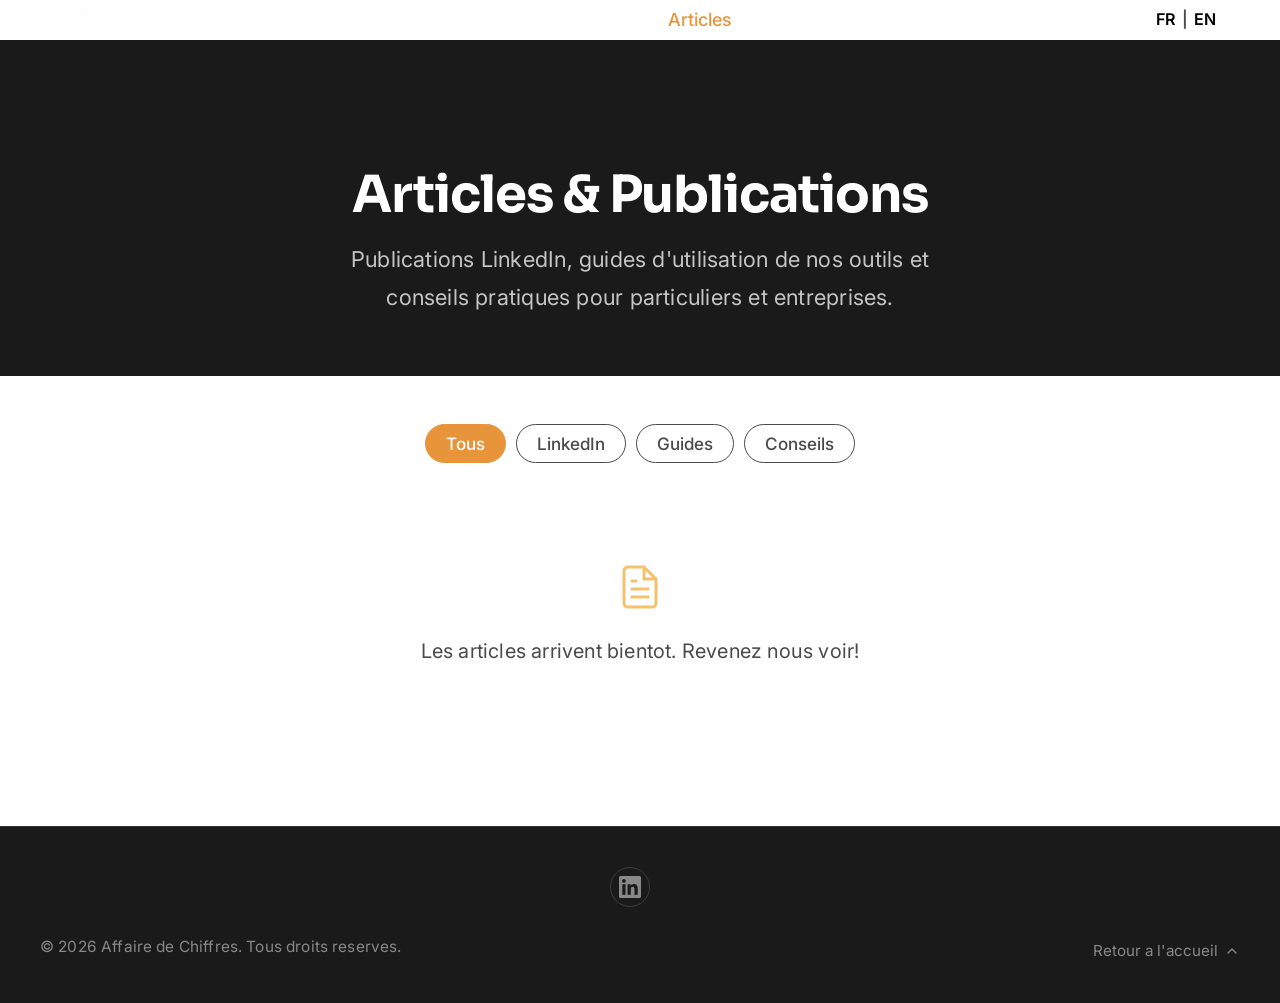
==== articles.html @ bdaad342 "v24 (articles)" ====
<!DOCTYPE html>
<html lang="fr">
<head>
  <meta charset="UTF-8">
  <meta name="viewport" content="width=device-width, initial-scale=1.0">

  <title>Articles | Affaire de Chiffres — CPA Montreal</title>

  <meta name="description" id="meta-description" content="Articles, publications LinkedIn et guides pratiques par Affaire de Chiffres, cabinet CPA a Montreal.">
  <meta name="robots" content="index, follow">
  <link rel="canonical" href="https://affairedechiffres.com/articles.html">

  <!-- Open Graph -->
  <meta property="og:type" content="website">
  <meta property="og:site_name" content="Affaire de Chiffres">
  <meta property="og:locale" id="og-locale" content="fr_CA">
  <meta property="og:title" id="og-title" content="Articles | Affaire de Chiffres">
  <meta property="og:description" id="og-description" content="Articles, publications LinkedIn et guides pratiques par Affaire de Chiffres.">
  <meta property="og:url" content="https://affairedechiffres.com/articles.html">
  <meta property="og:image" content="https://affairedechiffres.com/images/Bannière_Linked_In_ADC.png">

  <!-- Twitter Card -->
  <meta name="twitter:card" content="summary_large_image">
  <meta name="twitter:title" id="tw-title" content="Articles | Affaire de Chiffres">
  <meta name="twitter:description" id="tw-description" content="Articles, publications LinkedIn et guides pratiques par Affaire de Chiffres.">
  <meta name="twitter:image" content="https://affairedechiffres.com/images/Bannière_Linked_In_ADC.png">

  <meta name="theme-color" content="#1A1A1A">

  <link rel="icon" type="image/png" href="images/Logo_Carré_blanc_v1.png">
  <link rel="apple-touch-icon" sizes="180x180" href="images/Logo_Carré_blanc_v1.png">
  <link rel="manifest" href="site.webmanifest">

  <link rel="preconnect" href="https://fonts.googleapis.com">
  <link rel="preconnect" href="https://fonts.gstatic.com" crossorigin>
  <link href="https://fonts.googleapis.com/css2?family=Inter:wght@300;400;500;600;700&family=Sora:wght@600;700&display=swap" rel="stylesheet">
  <link rel="stylesheet" href="styles.css">
</head>
<body>

  <!-- ============================================
       EN-TETE — Navigation
       ============================================ -->
  <header class="entete" role="banner">
    <nav class="nav-container" role="navigation" aria-label="Navigation principale">

      <a href="index.html" class="nav-logo">
        <img src="images/Logo_Rectangle_blanc_v1.png" alt="Logo Affaire de Chiffres" id="img-logo-nav" class="nav-logo-img" width="160" height="40">
      </a>

      <ul class="nav-links" id="nav-links" role="menubar">
        <li role="none">
          <a href="index.html#accueil" role="menuitem" aria-label="Accueil">
            <span data-lang="fr">Accueil</span><span data-lang="en">Home</span>
          </a>
        </li>
        <li role="none">
          <a href="index.html#services" role="menuitem" aria-label="Services">
            <span data-lang="fr">Services</span><span data-lang="en">Services</span>
          </a>
        </li>
        <li role="none">
          <a href="index.html#outils" role="menuitem" aria-label="Outils">
            <span data-lang="fr">Outils</span><span data-lang="en">Tools</span>
          </a>
        </li>
        <li role="none">
          <a href="articles.html" role="menuitem" aria-label="Articles" class="nav-lien-actif">
            <span data-lang="fr">Articles</span><span data-lang="en">Articles</span>
          </a>
        </li>
        <li role="none">
          <a href="index.html#a-propos" role="menuitem" aria-label="À propos">
            <span data-lang="fr">À propos</span><span data-lang="en">About</span>
          </a>
        </li>
        <li role="none">
          <a href="index.html#contact" role="menuitem" aria-label="Contact">
            <span data-lang="fr">Contact</span><span data-lang="en">Contact</span>
          </a>
        </li>
      </ul>

      <div class="nav-droite">
        <div class="nav-langue">
          <button type="button" class="btn-langue" id="btn-fr" data-langue="fr" aria-label="Passer en francais">FR</button>
          <span class="langue-separateur">|</span>
          <button type="button" class="btn-langue" id="btn-en" data-langue="en" aria-label="Switch to English">EN</button>
        </div>

        <button type="button" class="hamburger" id="hamburger" aria-label="Ouvrir le menu" aria-expanded="false" aria-controls="nav-links">
          <span class="hamburger-barre"></span>
          <span class="hamburger-barre"></span>
          <span class="hamburger-barre"></span>
        </button>
      </div>

    </nav>
  </header>

  <!-- ============================================
       CONTENU PRINCIPAL
       ============================================ -->
  <main id="contenu-principal" role="main">

    <!-- Hero Section -->
    <section class="articles-hero">
      <div class="articles-hero-inner">
        <h1>
          <span data-lang="fr">Articles &amp; Publications</span>
          <span data-lang="en">Articles &amp; Publications</span>
        </h1>
        <p class="articles-hero-desc">
          <span data-lang="fr">Publications LinkedIn, guides d'utilisation de nos outils et conseils pratiques pour particuliers et entreprises.</span>
          <span data-lang="en">LinkedIn publications, user guides for our tools, and practical advice for individuals and businesses.</span>
        </p>
      </div>
    </section>

    <!-- Category Filters -->
    <section class="articles-section">
      <div class="articles-inner">

        <div class="articles-filtres">
          <button type="button" class="articles-filtre-btn actif" data-filtre="tous">
            <span data-lang="fr">Tous</span><span data-lang="en">All</span>
          </button>
          <button type="button" class="articles-filtre-btn" data-filtre="linkedin">
            <span data-lang="fr">LinkedIn</span><span data-lang="en">LinkedIn</span>
          </button>
          <button type="button" class="articles-filtre-btn" data-filtre="guide">
            <span data-lang="fr">Guides</span><span data-lang="en">Guides</span>
          </button>
          <button type="button" class="articles-filtre-btn" data-filtre="conseil">
            <span data-lang="fr">Conseils</span><span data-lang="en">Tips</span>
          </button>
        </div>

        <!-- Articles Grid — placeholder state -->
        <div class="articles-grille" id="articles-grille">

          <div class="articles-vide">
            <svg viewBox="0 0 24 24" fill="none" stroke="currentColor" stroke-width="1.5" stroke-linecap="round" stroke-linejoin="round" width="48" height="48" aria-hidden="true">
              <path d="M14 2H6a2 2 0 0 0-2 2v16a2 2 0 0 0 2 2h12a2 2 0 0 0 2-2V8z"/>
              <polyline points="14 2 14 8 20 8"/>
              <line x1="16" y1="13" x2="8" y2="13"/>
              <line x1="16" y1="17" x2="8" y2="17"/>
              <polyline points="10 9 9 9 8 9"/>
            </svg>
            <p>
              <span data-lang="fr">Les articles arrivent bientot. Revenez nous voir!</span>
              <span data-lang="en">Articles are coming soon. Stay tuned!</span>
            </p>
          </div>

        </div>

      </div>
    </section>

  </main>

  <!-- ============================================
       PIED DE PAGE
       ============================================ -->
  <footer class="footer" role="contentinfo">
    <div class="footer-inner">
      <div class="footer-top">
        <div class="footer-social">
          <a href="#" class="footer-social-lien" aria-label="LinkedIn" target="_blank" rel="noopener noreferrer">
            <svg viewBox="0 0 24 24" fill="currentColor" width="22" height="22" aria-hidden="true">
              <path d="M20.447 20.452h-3.554v-5.569c0-1.328-.027-3.037-1.852-3.037-1.853 0-2.136 1.445-2.136 2.939v5.667H9.351V9h3.414v1.561h.046c.477-.9 1.637-1.85 3.37-1.85 3.601 0 4.267 2.37 4.267 5.455v6.286zM5.337 7.433a2.062 2.062 0 01-2.063-2.065 2.064 2.064 0 112.063 2.065zm1.782 13.019H3.555V9h3.564v11.452zM22.225 0H1.771C.792 0 0 .774 0 1.729v20.542C0 23.227.792 24 1.771 24h20.451C23.2 24 24 23.227 24 22.271V1.729C24 .774 23.2 0 22.222 0h.003z"/>
            </svg>
          </a>
        </div>
        <div class="footer-cpa-badge">
          <img src="images/cpa-badge-placeholder.png" alt="Membre de l'Ordre des CPA du Quebec" class="footer-cpa-img" width="80" height="80" loading="lazy" onerror="this.style.display='none'">
        </div>
      </div>
      <div class="footer-bottom">
        <p>
          <span data-lang="fr">&copy; 2026 Affaire de Chiffres. Tous droits reserves.</span>
          <span data-lang="en">&copy; 2026 Affaire de Chiffres. All rights reserved.</span>
        </p>
        <a href="index.html#accueil" class="footer-retour-haut">
          <span data-lang="fr">Retour a l'accueil</span>
          <span data-lang="en">Back to home</span>
          <svg viewBox="0 0 24 24" fill="none" stroke="currentColor" stroke-width="2" stroke-linecap="round" stroke-linejoin="round" width="16" height="16" aria-hidden="true">
            <polyline points="18 15 12 9 6 15"/>
          </svg>
        </a>
      </div>
    </div>
  </footer>

  <!-- Inline script: language toggle + hamburger (subset of script.js for this page) -->
  <script>
  (function () {
    'use strict';

    var langueActive = 'fr';

    function appliquerLangue(langue) {
      langueActive = langue;
      var elements = document.querySelectorAll('[data-lang]');
      for (var i = 0; i < elements.length; i++) {
        elements[i].style.display = elements[i].getAttribute('data-lang') === langue ? '' : 'none';
      }
      document.getElementById('btn-fr').classList.toggle('active', langue === 'fr');
      document.getElementById('btn-en').classList.toggle('active', langue === 'en');
      try { localStorage.setItem('langue-adc', langue); } catch (e) {}
    }

    // Language buttons
    document.getElementById('btn-fr').addEventListener('click', function () { appliquerLangue('fr'); });
    document.getElementById('btn-en').addEventListener('click', function () { appliquerLangue('en'); });

    // Hamburger
    var hamburger = document.getElementById('hamburger');
    var navLinks = document.getElementById('nav-links');
    hamburger.addEventListener('click', function () {
      var ouvert = navLinks.classList.toggle('menu-ouvert');
      hamburger.classList.toggle('actif', ouvert);
      hamburger.setAttribute('aria-expanded', ouvert);
    });

    // Close menu on link click
    var liens = navLinks.querySelectorAll('a');
    for (var i = 0; i < liens.length; i++) {
      liens[i].addEventListener('click', function () {
        navLinks.classList.remove('menu-ouvert');
        hamburger.classList.remove('actif');
        hamburger.setAttribute('aria-expanded', 'false');
      });
    }

    // Category filter buttons
    var filtres = document.querySelectorAll('.articles-filtre-btn');
    for (var j = 0; j < filtres.length; j++) {
      filtres[j].addEventListener('click', function () {
        for (var k = 0; k < filtres.length; k++) filtres[k].classList.remove('actif');
        this.classList.add('actif');
        // Future: filter articles by data-filtre attribute
      });
    }

    // Init language from localStorage
    var saved = null;
    try { saved = localStorage.getItem('langue-adc'); } catch (e) {}
    appliquerLangue(saved === 'en' ? 'en' : 'fr');

  })();
  </script>

</body>
</html>
---- styles.css ----
/* ============================================
   VARIABLES CSS — Palette de couleurs
   Modifier ici pour changer les couleurs partout.
   ============================================ */
:root {
  --couleur-charbon: #1A1A1A;
  --couleur-ambre: #E8943A;
  --couleur-ambre-fonce: #D07A28;
  --couleur-or-doux: #F5C16C;
  --couleur-creme: #F9F6F0;
  --couleur-blanc: #FFFFFF;
  --couleur-gris: #4A4A4A;
  --couleur-texte: #333333;

  /* Hauteur de la barre de navigation (utilisée pour le décalage des sections) */
  --hauteur-nav: 64px;

  /* Padding vertical des sections (responsive — augmenté pour plus d'air) */
  --section-py: clamp(80px, 10vw, 130px);
}

/* ============================================
   RÉINITIALISATION ET BASE
   ============================================ */
*,
*::before,
*::after {
  margin: 0;
  padding: 0;
  box-sizing: border-box;
}

html {
  scroll-behavior: smooth;
  scroll-padding-top: var(--hauteur-nav);
  overflow-x: hidden;
}

img {
  max-width: 100%;
  height: auto;
}

body {
  font-family: 'Inter', 'Segoe UI', system-ui, -apple-system, sans-serif;
  color: var(--couleur-texte);
  line-height: 1.6;
}

/* Transition douce au changement de langue */
#contenu-principal {
  transition: opacity 0.2s ease;
}

/* ============================================
   TYPOGRAPHIE — Hiérarchie et espacement
   Police display Sora pour les titres principaux
   ============================================ */
h1, h2 {
  font-family: 'Sora', 'Inter', sans-serif;
}

h1 {
  letter-spacing: -0.02em;
  line-height: 1.2;
}

h2 {
  letter-spacing: -0.01em;
  line-height: 1.2;
}

h3 {
  letter-spacing: normal;
  line-height: 1.3;
}

p {
  letter-spacing: 0.01em;
}

/* ============================================
   LIEN D'ACCÈS RAPIDE (Skip Link)
   ============================================ */
.skip-link {
  position: absolute;
  top: -100%;
  left: 16px;
  z-index: 9999;
  background-color: var(--couleur-ambre);
  color: var(--couleur-charbon);
  padding: 12px 24px;
  border-radius: 0 0 8px 8px;
  font-weight: 600;
  font-size: 0.9rem;
  text-decoration: none;
  transition: top 0.2s ease;
}

.skip-link:focus {
  top: 0;
}

/* ============================================
   BARRE DE NAVIGATION FIXE
   ============================================ */
.nav-header {
  position: fixed;
  top: 0;
  left: 0;
  width: 100%;
  height: var(--hauteur-nav);
  background-color: var(--couleur-charbon);
  z-index: 1000;
  transition: box-shadow 0.3s ease;
}

.nav-header.nav-scrolled {
  box-shadow: 0 2px 12px rgba(0, 0, 0, 0.4);
}

.nav-container {
  display: flex;
  align-items: center;
  justify-content: space-between;
  height: 100%;
  max-width: 1200px;
  margin: 0 auto;
  padding: 0 24px;
}

/* Logo */
.nav-logo {
  display: flex;
  align-items: center;
  text-decoration: none;
  z-index: 1010;
}

.nav-logo-img {
  height: 32px;
  width: auto;
  transition: opacity 0.3s ease;
}

.nav-logo:hover .nav-logo-img {
  opacity: 0.8;
}

/* Liens de navigation — mobile overlay par défaut */
.nav-links {
  position: fixed;
  top: 0;
  left: 0;
  width: 100%;
  height: 100vh;
  background-color: rgba(26, 26, 26, 0.97);
  display: flex;
  flex-direction: column;
  align-items: center;
  justify-content: center;
  list-style: none;
  gap: 40px;
  opacity: 0;
  visibility: hidden;
  transition: opacity 0.3s ease, visibility 0.3s ease;
  z-index: 1005;
}

.nav-links.menu-ouvert {
  opacity: 1;
  visibility: visible;
}

.nav-links a {
  color: var(--couleur-blanc);
  text-decoration: none;
  font-size: 1.5rem;
  font-weight: 600;
  transition: color 0.3s ease;
  min-height: 44px;
  display: flex;
  align-items: center;
}

.nav-links a:hover {
  color: var(--couleur-ambre);
}

.nav-links a.nav-lien-actif {
  color: var(--couleur-ambre);
}

/* Groupe droite : langue + hamburger */
.nav-droite {
  display: flex;
  align-items: center;
  gap: 16px;
  z-index: 1010;
}

/* Sélecteur de langue */
.nav-langue {
  display: flex;
  align-items: center;
  gap: 6px;
  font-size: 0.85rem;
  font-weight: 600;
}

.btn-langue {
  background: none;
  border: none;
  padding: 8px 4px;
  min-width: 44px;
  min-height: 44px;
  display: inline-flex;
  align-items: center;
  justify-content: center;
  font-family: inherit;
  font-size: inherit;
  font-weight: inherit;
  line-height: inherit;
  transition: color 0.2s;
}

.btn-langue-active {
  color: var(--couleur-ambre);
  cursor: default;
}

.btn-langue-inactive {
  color: var(--couleur-blanc);
  opacity: 0.6;
  cursor: pointer;
}

.btn-langue-inactive:hover {
  opacity: 1;
  color: var(--couleur-or-doux);
}

.langue-separateur {
  color: var(--couleur-gris);
}

/* ============================================
   BOUTON HAMBURGER (masqué sur desktop)
   ============================================ */
.hamburger {
  display: flex;
  flex-direction: column;
  justify-content: center;
  align-items: center;
  gap: 5px;
  width: 44px;
  height: 44px;
  background: none;
  border: none;
  cursor: pointer;
  padding: 4px;
  z-index: 1010;
}

.hamburger-barre {
  display: block;
  width: 24px;
  height: 2px;
  background-color: var(--couleur-blanc);
  border-radius: 2px;
  transition: transform 0.3s ease, opacity 0.3s ease;
  transform-origin: center;
}

.hamburger.ouvert .hamburger-barre:nth-child(1) {
  transform: translateY(7px) rotate(45deg);
}

.hamburger.ouvert .hamburger-barre:nth-child(2) {
  opacity: 0;
}

.hamburger.ouvert .hamburger-barre:nth-child(3) {
  transform: translateY(-7px) rotate(-45deg);
}

/* ============================================
   SECTIONS — Styles communs
   ============================================ */
.section {
  min-height: 100vh;
  display: flex;
  align-items: center;
  justify-content: center;
  padding: var(--hauteur-nav) 16px 0;
  scroll-margin-top: var(--hauteur-nav);
}

.section-contenu {
  max-width: 800px;
  width: 100%;
  text-align: center;
}

/* h2 de section — style unifié avec accent ambre (taille augmentée ~18%) */
.section h1,
.section h2 {
  margin-bottom: 12px;
  font-weight: 600;
}

.section h2 {
  font-size: clamp(1.8rem, 3.5vw, 2.6rem);
}

/* h2 sur fond clair → charbon */
.section-services h2,
.section-a-propos h2,
.section-temoignages h2 {
  color: var(--couleur-charbon);
}

/* h2 sur fond foncé → or doux */
.section-accueil h2,
.section-contact h2 {
  color: var(--couleur-or-doux);
}

/* Accent ambre sous les h2 de section */
.section-services h2::after,
.section-a-propos h2::after,
.section-contact h2::after,
.section-temoignages h2::after {
  content: '';
  display: block;
  width: 56px;
  height: 3px;
  background-color: var(--couleur-ambre);
  margin: 12px auto 0;
  border-radius: 2px;
}

/* ============================================
   BOUTONS — Style unifié
   ============================================ */
.btn {
  display: inline-flex;
  align-items: center;
  justify-content: center;
  padding: 12px 28px;
  min-height: 44px;
  border-radius: 8px;
  font-family: inherit;
  font-size: 0.9375rem;
  font-weight: 500;
  text-decoration: none;
  text-align: center;
  cursor: pointer;
  transition: all 0.3s ease;
}

.btn:focus-visible {
  outline: 2px solid var(--couleur-ambre);
  outline-offset: 2px;
}

/* Bouton primaire — fond ambre, texte charbon (contraste WCAG AA 6:1+) */
.btn-primaire {
  background-color: var(--couleur-ambre);
  color: var(--couleur-charbon);
  border: 2px solid var(--couleur-ambre);
}

.btn-primaire:hover {
  background-color: var(--couleur-ambre-fonce);
  border-color: var(--couleur-ambre-fonce);
  color: var(--couleur-charbon);
  transform: translateY(-1px);
  box-shadow: 0 4px 12px rgba(232, 148, 58, 0.3);
}

/* Bouton secondaire — bordure blanche, fond transparent */
.btn-secondaire {
  background-color: transparent;
  color: var(--couleur-blanc);
  border: 2px solid var(--couleur-blanc);
}

.btn-secondaire:hover {
  background-color: var(--couleur-ambre);
  border-color: var(--couleur-ambre);
  color: var(--couleur-charbon);
  transform: translateY(-1px);
  box-shadow: 0 4px 12px rgba(232, 148, 58, 0.3);
}

/* Bouton outline ambre (cartes de services) */
.btn-carte-outline {
  background-color: transparent;
  color: var(--couleur-ambre);
  border: 2px solid var(--couleur-ambre);
  width: 100%;
  padding: 12px 20px;
}

.btn-carte-outline:hover {
  background-color: var(--couleur-ambre);
  color: var(--couleur-charbon);
  transform: translateY(-1px);
  box-shadow: 0 4px 12px rgba(232, 148, 58, 0.3);
}

/* Bouton plein (carte tenue de livres) */
.btn-carte-plein {
  width: 100%;
  padding: 12px 20px;
}

/* Bouton d'envoi du formulaire */
.btn-envoyer {
  width: 100%;
  padding: 14px 32px;
  font-size: 1rem;
  margin-top: 8px;
}

/* ============================================
   HERO — Section Accueil
   ============================================ */
.section-accueil {
  min-height: 100vh;
  padding-top: var(--hauteur-nav);
  background-color: var(--couleur-charbon);
  color: var(--couleur-blanc);
  background-image: radial-gradient(
    ellipse at 50% 40%,
    rgba(232, 148, 58, 0.04) 0%,
    transparent 70%
  );
  position: relative;
  overflow: hidden;
}

/* SVG réseau/nodes en arrière-plan du hero */
.hero-network-bg {
  position: absolute;
  top: 0;
  left: 0;
  width: 100%;
  height: 100%;
  opacity: 0.12;
  pointer-events: none;
  z-index: 0;
}

.hero-network-group {
  animation: network-pulse 8s ease-in-out infinite alternate;
}

@keyframes network-pulse {
  0% { opacity: 0.6; }
  50% { opacity: 1; }
  100% { opacity: 0.6; }
}

.hero-network-bg circle {
  animation: node-glow 4s ease-in-out infinite alternate;
}

.hero-network-bg circle:nth-child(even) {
  animation-delay: 2s;
}

@keyframes node-glow {
  0% { r: 2; }
  100% { r: 4; }
}

.hero-contenu {
  display: flex;
  flex-direction: column;
  align-items: center;
  gap: 20px;
  position: relative;
  z-index: 1;
}

.hero-logo {
  max-width: 280px;
  height: auto;
  animation: hero-apparition 0.8s ease-out both;
}

.hero-titre {
  color: var(--couleur-or-doux);
  font-size: clamp(1.8rem, 4vw, 2.8rem);
  font-weight: 700;
}

.hero-sous-titre {
  color: #B0B0B0;
  font-size: clamp(0.9rem, 1.8vw, 1.1rem);
  font-weight: 300;
  max-width: 620px;
  line-height: 1.7;
}

.hero-description {
  color: #B0B0B0;
  font-size: clamp(0.9rem, 1.5vw, 1rem);
  max-width: 600px;
  line-height: 1.7;
}

.hero-boutons {
  display: flex;
  flex-direction: column;
  align-items: center;
  gap: 12px;
  margin-top: 12px;
  width: 100%;
}

.hero-boutons .btn {
  width: 100%;
  max-width: 300px;
}

/* Animations séquentielles du hero */
@keyframes hero-apparition {
  from {
    opacity: 0;
    transform: translateY(24px);
  }
  to {
    opacity: 1;
    transform: translateY(0);
  }
}

.hero-anim {
  animation: hero-apparition 0.7s ease-out both;
}

/* Indicateur de scroll */
.hero-scroll-indicateur {
  position: absolute;
  bottom: 32px;
  left: 50%;
  transform: translateX(-50%);
  display: flex;
  align-items: center;
  justify-content: center;
  text-decoration: none;
  animation: hero-apparition 0.7s ease-out 1.2s both;
  z-index: 1;
}

.hero-chevron {
  display: block;
  width: 20px;
  height: 20px;
  border-right: 2px solid var(--couleur-blanc);
  border-bottom: 2px solid var(--couleur-blanc);
  transform: rotate(45deg);
  opacity: 0.5;
  animation: chevron-rebond 2s ease-in-out infinite;
}

.hero-scroll-indicateur:hover .hero-chevron {
  opacity: 1;
  border-color: var(--couleur-ambre);
}

@keyframes chevron-rebond {
  0%, 100% {
    transform: rotate(45deg) translateY(0);
  }
  50% {
    transform: rotate(45deg) translateY(8px);
  }
}

/* ============================================
   BANDEAU CHIFFRES CLÉS
   ============================================ */
.section-chiffres {
  background-color: #222222;
  color: var(--couleur-blanc);
  min-height: auto;
  padding: 60px 16px;
}

.chiffres-contenu {
  max-width: 1000px;
}

.chiffres-grille {
  display: grid;
  grid-template-columns: repeat(2, 1fr);
  gap: 32px;
}

.chiffre-item {
  display: flex;
  flex-direction: column;
  align-items: center;
  gap: 8px;
  text-align: center;
}

.chiffre-icone {
  width: 36px;
  height: 36px;
  color: var(--couleur-ambre);
  margin-bottom: 4px;
}

.chiffre-valeur {
  font-family: 'Sora', 'Inter', sans-serif;
  font-size: clamp(1.6rem, 3vw, 2.2rem);
  font-weight: 700;
  color: var(--couleur-or-doux);
  line-height: 1.2;
}

.chiffre-texte {
  font-size: clamp(1rem, 2vw, 1.3rem);
}

.chiffre-label {
  font-size: 0.85rem;
  color: #B0B0B0;
  text-transform: uppercase;
  letter-spacing: 0.08em;
  font-weight: 500;
}

/* ============================================
   SERVICES — Section
   ============================================ */
.section-services {
  background-color: var(--couleur-blanc);
  color: var(--couleur-texte);
  min-height: auto;
  padding-top: var(--section-py);
  padding-bottom: var(--section-py);
}

.services-contenu {
  max-width: 960px;
}

.services-sous-titre {
  color: var(--couleur-gris);
  font-size: 1.05rem;
  margin-bottom: 48px;
}

/* Grille des cartes — mobile : 1 colonne */
.services-grille {
  display: grid;
  grid-template-columns: 1fr;
  gap: 16px;
  text-align: left;
}

.carte-service {
  background-color: var(--couleur-creme);
  border: 1px solid rgba(0, 0, 0, 0.06);
  border-radius: 12px;
  padding: 24px 20px;
  display: flex;
  flex-direction: column;
  transition: transform 0.3s ease, box-shadow 0.3s ease;
}

.carte-service:hover {
  transform: translateY(-4px);
  box-shadow: 0 12px 32px rgba(0, 0, 0, 0.1);
}

.carte-icone {
  font-size: 36px;
  line-height: 1;
  margin-bottom: 16px;
}

.carte-titre {
  font-size: 1.15rem;
  font-weight: 600;
  color: var(--couleur-charbon);
  margin-bottom: 12px;
}

.carte-description {
  font-size: 0.9rem;
  color: var(--couleur-gris);
  line-height: 1.6;
  margin-bottom: 16px;
}

/* Cas d'usage sous les cartes de services */
.carte-cas-usage {
  list-style: none;
  margin-bottom: 20px;
  padding: 0;
}

.carte-cas-usage li {
  position: relative;
  padding-left: 16px;
  font-size: 0.8rem;
  color: var(--couleur-gris);
  line-height: 1.5;
  margin-bottom: 4px;
}

.carte-cas-usage li::before {
  content: '';
  position: absolute;
  left: 0;
  top: 7px;
  width: 5px;
  height: 5px;
  border-radius: 50%;
  background-color: var(--couleur-ambre);
}

.carte-tarif {
  margin-bottom: 20px;
  flex-grow: 1;
}

.tarif-sur-demande {
  font-size: 0.8rem;
  font-style: italic;
  color: var(--couleur-gris);
}

.tarif-prix {
  font-size: 1.3rem;
  font-weight: 700;
  color: var(--couleur-ambre);
  margin-bottom: 8px;
}

.tarif-exclusions {
  font-size: 0.75rem;
  color: var(--couleur-gris);
  line-height: 1.4;
}

/* ============================================
   FORFAITS — Section
   ============================================ */
.section-forfaits {
  background-color: var(--couleur-creme);
  color: var(--couleur-texte);
}

.forfaits-sous-titre {
  color: var(--couleur-gris);
  font-size: 1.05rem;
  margin-bottom: 48px;
}

.forfaits-grille {
  display: grid;
  grid-template-columns: 1fr;
  gap: 24px;
  text-align: left;
  margin-bottom: 32px;
}

.carte-forfait {
  background-color: var(--couleur-blanc);
  border: 1px solid rgba(0, 0, 0, 0.06);
  border-radius: 12px;
  padding: 32px 24px;
  display: flex;
  flex-direction: column;
  position: relative;
  transition: transform 0.3s ease, box-shadow 0.3s ease;
}

.carte-forfait:hover {
  transform: translateY(-4px);
  box-shadow: 0 12px 32px rgba(0, 0, 0, 0.1);
}

.carte-forfait-vedette {
  border: 2px solid var(--couleur-ambre);
}

.forfait-badge {
  position: absolute;
  top: -13px;
  left: 50%;
  transform: translateX(-50%);
  background-color: var(--couleur-ambre);
  color: var(--couleur-charbon);
  font-size: 0.75rem;
  font-weight: 700;
  text-transform: uppercase;
  letter-spacing: 0.08em;
  padding: 4px 16px;
  border-radius: 20px;
}

.forfait-entete {
  margin-bottom: 24px;
}

.forfait-nom {
  font-size: 1.3rem;
  font-weight: 700;
  color: var(--couleur-charbon);
  margin-bottom: 8px;
}

.forfait-prix {
  font-size: 1.3rem;
  font-weight: 700;
  color: var(--couleur-ambre);
}

.forfait-liste {
  list-style: none;
  margin-bottom: 24px;
  flex-grow: 1;
}

.forfait-liste li {
  position: relative;
  padding-left: 20px;
  font-size: 0.9rem;
  color: var(--couleur-gris);
  line-height: 1.6;
  margin-bottom: 8px;
}

.forfait-liste li::before {
  content: "";
  position: absolute;
  left: 0;
  top: 8px;
  width: 8px;
  height: 8px;
  border-radius: 50%;
  background-color: var(--couleur-ambre);
}

.forfaits-exclusions {
  font-size: 0.75rem;
  color: var(--couleur-gris);
  line-height: 1.4;
  text-align: center;
  max-width: 700px;
  margin: 0 auto;
}

/* ============================================
   À PROPOS — Section
   ============================================ */
.section-a-propos {
  background-color: var(--couleur-creme);
  color: var(--couleur-texte);
  min-height: auto;
  padding-top: var(--section-py);
  padding-bottom: var(--section-py);
}

.apropos-contenu {
  max-width: 960px;
}

.apropos-sous-titre {
  font-size: 1.35rem;
  font-weight: 600;
  color: var(--couleur-charbon);
  margin-bottom: 20px;
}

.apropos-philosophie {
  max-width: 90%;
  margin: 0 auto;
}

.apropos-texte {
  color: var(--couleur-gris);
  font-size: 0.95rem;
  line-height: 1.7;
}

.apropos-separateur {
  border: none;
  width: 56px;
  height: 3px;
  background-color: var(--couleur-ambre);
  margin: 44px auto;
  border-radius: 2px;
}

/* Grille des profils — mobile : 1 colonne */
.equipe-grille {
  display: grid;
  grid-template-columns: 1fr;
  gap: 24px;
  margin-top: 8px;
  justify-items: center;
}

.equipe-grille .carte-profil {
  max-width: 480px;
  width: 100%;
}

.carte-profil {
  background-color: var(--couleur-blanc);
  border-radius: 12px;
  padding: 36px 28px;
  box-shadow: 0 2px 12px rgba(0, 0, 0, 0.06);
  text-align: center;
  display: flex;
  flex-direction: column;
  align-items: center;
}

/* Photo de profil — cadre plus généreux (pas petit cercle) */
.photo-profil-wrapper {
  position: relative;
  width: 180px;
  height: 180px;
  margin-bottom: 24px;
  border-radius: 16px;
  overflow: hidden;
  border: 3px solid var(--couleur-ambre);
}

.photo-profil {
  width: 100%;
  height: 100%;
  object-fit: cover;
  transition: transform 0.4s ease;
}

.photo-profil-wrapper:hover .photo-profil {
  transform: scale(1.05);
}

.photo-overlay {
  position: absolute;
  inset: 0;
  background: rgba(26, 26, 26, 0.7);
  display: flex;
  align-items: center;
  justify-content: center;
  opacity: 0;
  transition: opacity 0.3s ease;
}

.photo-profil-wrapper:hover .photo-overlay {
  opacity: 1;
}

.overlay-lien {
  color: var(--couleur-blanc);
  font-size: 0.8rem;
  text-decoration: none;
  padding: 8px 12px;
  border: 1px solid var(--couleur-ambre);
  border-radius: 6px;
  transition: background 0.2s;
}

.overlay-lien:hover {
  background: var(--couleur-ambre);
  color: var(--couleur-charbon);
}

.photo-placeholder {
  background-color: #D0D0D0;
  display: flex;
  align-items: center;
  justify-content: center;
}

.photo-initiales {
  color: var(--couleur-blanc);
  font-size: 2.25rem;
  font-weight: 500;
  line-height: 1;
}

.profil-nom {
  font-size: 1.2rem;
  font-weight: 700;
  color: var(--couleur-charbon);
  margin-bottom: 6px;
}

.profil-role {
  color: var(--couleur-ambre);
  font-size: 0.9rem;
  font-weight: 500;
  margin-bottom: 4px;
}

.profil-etudes {
  color: var(--couleur-gris);
  font-size: 0.75rem;
  font-style: italic;
  margin-bottom: 4px;
}

.profil-description {
  color: var(--couleur-gris);
  font-size: 0.875rem;
  line-height: 1.6;
  margin-top: 12px;
}

.profil-linkedin {
  display: inline-flex;
  align-items: center;
  gap: 6px;
  margin-top: 16px;
  color: var(--couleur-ambre);
  text-decoration: none;
  font-size: 0.85rem;
  font-weight: 500;
  transition: color 0.2s;
}

.profil-linkedin:hover {
  color: var(--couleur-ambre-fonce);
}

.profil-linkedin svg {
  width: 18px;
  height: 18px;
}

/* ============================================
   CONTACT — Section
   ============================================ */
.section-contact {
  background-color: var(--couleur-charbon);
  color: var(--couleur-blanc);
  min-height: auto;
  padding-top: var(--section-py);
  padding-bottom: var(--section-py);
}

.contact-contenu {
  max-width: 960px;
}

.contact-sous-titre {
  color: #B0B0B0;
  font-size: 1.05rem;
  margin-bottom: 48px;
}

.contact-grille {
  display: grid;
  grid-template-columns: 1fr;
  gap: 32px;
  text-align: left;
}

.contact-infos-titre {
  font-size: 1.2rem;
  font-weight: 600;
  color: var(--couleur-blanc);
  margin-bottom: 24px;
}

.contact-liste {
  list-style: none;
  display: flex;
  flex-direction: column;
  gap: 16px;
  margin-bottom: 24px;
}

.contact-liste li {
  display: flex;
  align-items: flex-start;
  gap: 10px;
  color: #B0B0B0;
  font-size: 0.9rem;
}

.contact-icone {
  font-size: 1.1rem;
  flex-shrink: 0;
  margin-top: 1px;
}

.contact-lien {
  color: var(--couleur-blanc);
  text-decoration: none;
  transition: color 0.2s;
}

.contact-lien:hover {
  color: var(--couleur-ambre);
}

.contact-note {
  color: #808080;
  font-size: 0.75rem;
  line-height: 1.5;
  margin-top: 16px;
}

/* Formulaire */
.champ-groupe {
  margin-bottom: 18px;
}

.champ-groupe label {
  display: block;
  color: var(--couleur-blanc);
  font-size: 0.875rem;
  font-weight: 500;
  margin-bottom: 6px;
}

.champ-groupe input[type="text"],
.champ-groupe input[type="email"],
.champ-groupe input[type="tel"],
.champ-groupe select,
.champ-groupe textarea {
  width: 100%;
  background-color: #2A2A2A;
  border: 1px solid #3A3A3A;
  border-radius: 8px;
  color: var(--couleur-blanc);
  padding: 12px;
  font-family: inherit;
  font-size: 1rem;
  line-height: 1.5;
  min-height: 44px;
  -webkit-appearance: none;
  -moz-appearance: none;
  transition: border-color 0.2s, box-shadow 0.2s;
}

.champ-groupe input:focus,
.champ-groupe select:focus,
.champ-groupe textarea:focus {
  outline: none;
  border-color: var(--couleur-ambre);
  box-shadow: 0 0 0 2px rgba(232, 148, 58, 0.2);
}

.champ-groupe textarea {
  resize: vertical;
  min-height: 100px;
}

.champ-groupe select {
  appearance: none;
  background-image: url("data:image/svg+xml,%3Csvg xmlns='http://www.w3.org/2000/svg' width='12' height='8'%3E%3Cpath d='M1 1l5 5 5-5' stroke='%23B0B0B0' stroke-width='1.5' fill='none'/%3E%3C/svg%3E");
  background-repeat: no-repeat;
  background-position: right 12px center;
  padding-right: 36px;
  cursor: pointer;
}

.champ-groupe select option {
  background-color: #2A2A2A;
  color: var(--couleur-blanc);
}

/* Case de consentement (Loi 25) */
.champ-consentement {
  margin-top: 24px;
  margin-bottom: 24px;
}

.consentement-label {
  display: flex;
  align-items: flex-start;
  gap: 10px;
  cursor: pointer;
}

.consentement-label input[type="checkbox"] {
  width: 18px;
  height: 18px;
  flex-shrink: 0;
  margin-top: 2px;
  accent-color: var(--couleur-ambre);
  cursor: pointer;
}

.consentement-texte {
  color: #B0B0B0;
  font-size: 0.8rem;
  line-height: 1.5;
  font-weight: 400;
}

.lien-politique {
  color: var(--couleur-ambre);
  text-decoration: underline;
  text-underline-offset: 2px;
  transition: color 0.2s;
}

.lien-politique:hover {
  color: var(--couleur-or-doux);
}

/* Erreurs de validation inline */
.champ-erreur {
  display: none;
  color: #f87171;
  font-size: 0.78rem;
  margin-top: 5px;
  line-height: 1.4;
}

.champ-erreur.visible {
  display: block;
}

.champ-invalide {
  border-color: #ef4444 !important;
  box-shadow: 0 0 0 2px rgba(239, 68, 68, 0.2) !important;
}

.champs-obligatoires {
  color: #808080;
  font-size: 0.75rem;
  margin-top: 12px;
  text-align: center;
}

/* Messages de confirmation / erreur du formulaire */
.form-message {
  margin-top: 16px;
  padding: 14px 18px;
  border-radius: 8px;
  font-size: 0.9rem;
  line-height: 1.5;
  text-align: center;
  display: none;
}

.form-message-succes,
.form-message-erreur,
.form-message-envoi {
  display: block;
}

.form-message-succes {
  background-color: rgba(34, 197, 94, 0.15);
  color: #4ade80;
  border: 1px solid rgba(34, 197, 94, 0.3);
}

.form-message-erreur {
  background-color: rgba(239, 68, 68, 0.15);
  color: #f87171;
  border: 1px solid rgba(239, 68, 68, 0.3);
}

.form-message-envoi {
  background-color: rgba(232, 148, 58, 0.15);
  color: var(--couleur-or-doux);
  border: 1px solid rgba(232, 148, 58, 0.3);
}

/* ============================================
   MODALE — Politique de confidentialité
   ============================================ */
.modale-overlay {
  position: fixed;
  inset: 0;
  background-color: rgba(0, 0, 0, 0.7);
  z-index: 2000;
  display: flex;
  align-items: center;
  justify-content: center;
  padding: 12px;
  opacity: 0;
  visibility: hidden;
  transition: opacity 0.3s ease, visibility 0.3s ease;
}

.modale-overlay.modale-visible {
  opacity: 1;
  visibility: visible;
}

.modale-contenu {
  background-color: var(--couleur-blanc);
  color: var(--couleur-texte);
  border-radius: 12px;
  max-width: 700px;
  width: 95%;
  max-height: 90vh;
  overflow-y: auto;
  -webkit-overflow-scrolling: touch;
  padding: 28px 20px;
  position: relative;
}

.modale-fermer {
  position: absolute;
  top: 12px;
  right: 16px;
  background: none;
  border: none;
  font-size: 2rem;
  color: var(--couleur-gris);
  cursor: pointer;
  line-height: 1;
  transition: color 0.2s;
}

.modale-fermer:hover {
  color: var(--couleur-charbon);
}

.politique-texte h2 {
  font-size: 1.5rem;
  font-weight: 700;
  color: var(--couleur-charbon);
  margin-bottom: 8px;
}

.politique-date {
  color: var(--couleur-gris);
  font-size: 0.85rem;
  font-style: italic;
  margin-bottom: 24px;
}

.politique-texte h3 {
  font-size: 1rem;
  font-weight: 600;
  color: var(--couleur-charbon);
  margin-top: 20px;
  margin-bottom: 8px;
}

.politique-texte p {
  font-size: 0.9rem;
  line-height: 1.7;
  color: var(--couleur-gris);
  margin-bottom: 4px;
}

.politique-texte a {
  color: var(--couleur-ambre);
}

/* ============================================
   SECTION TÉMOIGNAGES
   ============================================ */
.section-temoignages {
  background-color: var(--couleur-blanc);
  color: var(--couleur-texte);
  min-height: auto;
  padding-top: var(--section-py);
  padding-bottom: var(--section-py);
}

.temoignages-contenu {
  max-width: 1000px;
}

.temoignages-grille {
  display: grid;
  grid-template-columns: 1fr;
  gap: 24px;
  margin-top: 48px;
}

.carte-temoignage {
  background-color: var(--couleur-blanc);
  border: 1px solid rgba(0, 0, 0, 0.08);
  border-radius: 12px;
  padding: 32px 28px;
  text-align: left;
  position: relative;
  transition: transform 0.3s ease, box-shadow 0.3s ease;
}

.carte-temoignage:hover {
  transform: translateY(-3px);
  box-shadow: 0 8px 24px rgba(0, 0, 0, 0.08);
}

.temoignage-guillemet {
  font-family: 'Sora', serif;
  font-size: 3.5rem;
  line-height: 1;
  color: var(--couleur-ambre);
  opacity: 0.4;
  display: block;
  margin-bottom: -8px;
}

.temoignage-texte {
  font-size: 0.95rem;
  color: var(--couleur-gris);
  line-height: 1.7;
  font-style: italic;
  margin-bottom: 20px;
}

.temoignage-auteur {
  border-top: 1px solid rgba(0, 0, 0, 0.06);
  padding-top: 16px;
}

.temoignage-nom {
  font-weight: 600;
  color: var(--couleur-charbon);
  font-size: 0.9rem;
}

.temoignage-titre-poste {
  color: var(--couleur-gris);
  font-size: 0.8rem;
  margin-top: 2px;
}

.temoignage-logo-placeholder {
  width: 60px;
  height: 24px;
  background: rgba(0, 0, 0, 0.04);
  border-radius: 4px;
  margin-top: 12px;
}

/* ============================================
   PIED DE PAGE
   ============================================ */
.footer {
  background-color: var(--couleur-charbon);
  color: #888888;
  padding: 40px 24px;
  font-size: 0.8125rem;
  border-top: 1px solid rgba(255, 255, 255, 0.1);
}

.footer-inner {
  display: flex;
  flex-direction: column;
  align-items: center;
  gap: 24px;
  text-align: center;
  max-width: 1200px;
  margin: 0 auto;
}

.footer-top {
  display: flex;
  flex-direction: column;
  align-items: center;
  gap: 20px;
}

.footer-social {
  display: flex;
  gap: 16px;
}

.footer-social-lien {
  color: #888888;
  transition: color 0.2s;
  display: flex;
  align-items: center;
  justify-content: center;
  width: 40px;
  height: 40px;
  border-radius: 50%;
  border: 1px solid rgba(255, 255, 255, 0.15);
  transition: color 0.2s, border-color 0.2s, background 0.2s;
}

.footer-social-lien:hover {
  color: var(--couleur-ambre);
  border-color: var(--couleur-ambre);
  background: rgba(232, 148, 58, 0.1);
}

.footer-cpa-badge {
  display: flex;
  align-items: center;
  justify-content: center;
}

.footer-cpa-img {
  opacity: 0.7;
  transition: opacity 0.3s;
}

.footer-cpa-img:hover {
  opacity: 1;
}

.footer-bottom {
  display: flex;
  flex-direction: column;
  align-items: center;
  gap: 8px;
  width: 100%;
}

.footer-politique {
  margin: 0;
}

.footer-politique .lien-politique {
  color: #888888;
  text-decoration: none;
}

.footer-politique .lien-politique:hover {
  color: var(--couleur-ambre);
}

.footer-retour-haut {
  display: inline-flex;
  align-items: center;
  gap: 6px;
  color: #888888;
  text-decoration: none;
  font-size: 0.8rem;
  transition: color 0.2s;
  margin-top: 8px;
}

.footer-retour-haut:hover {
  color: var(--couleur-ambre);
}

/* ============================================
   ANIMATIONS AU DÉFILEMENT (Scroll Reveal)
   Les éléments ne sont masqués QUE si JS est actif.
   Sans JS, tout reste visible.
   ============================================ */

/* État initial : invisible (seulement si JS est actif) */
.js-enabled .scroll-reveal {
  opacity: 0;
  transform: translateY(24px);
  transition: opacity 0.6s ease-out, transform 0.6s ease-out;
}

/* État final : visible (classe ajoutée par l'observer) */
.js-enabled .scroll-reveal.visible {
  opacity: 1;
  transform: translateY(0);
}

/* Délais en cascade pour les cartes de services */
.js-enabled .carte-service:nth-child(1) { transition-delay: 0s; }
.js-enabled .carte-service:nth-child(2) { transition-delay: 0.1s; }
.js-enabled .carte-service:nth-child(3) { transition-delay: 0.2s; }
.js-enabled .carte-service:nth-child(4) { transition-delay: 0.3s; }

/* Délais en cascade pour les cartes de forfaits */
.js-enabled .carte-forfait:nth-child(1) { transition-delay: 0s; }
.js-enabled .carte-forfait:nth-child(2) { transition-delay: 0.1s; }
.js-enabled .carte-forfait:nth-child(3) { transition-delay: 0.2s; }

/* Délais en cascade pour les cartes de témoignages */
.js-enabled .carte-temoignage:nth-child(1) { transition-delay: 0s; }
.js-enabled .carte-temoignage:nth-child(2) { transition-delay: 0.1s; }
.js-enabled .carte-temoignage:nth-child(3) { transition-delay: 0.2s; }

/* Délais pour les chiffres clés */
.js-enabled .chiffre-item:nth-child(1) { transition-delay: 0s; }
.js-enabled .chiffre-item:nth-child(2) { transition-delay: 0.1s; }
.js-enabled .chiffre-item:nth-child(3) { transition-delay: 0.2s; }
.js-enabled .chiffre-item:nth-child(4) { transition-delay: 0.3s; }

/* ============================================
   SCROLLBAR PERSONNALISÉE (WebKit)
   ============================================ */
::-webkit-scrollbar {
  width: 8px;
}

::-webkit-scrollbar-track {
  background: var(--couleur-charbon);
}

::-webkit-scrollbar-thumb {
  background: #3A3A3A;
  border-radius: 4px;
}

::-webkit-scrollbar-thumb:hover {
  background: var(--couleur-ambre);
}

/* ============================================
   RESPONSIVE — Tablette portrait (>= 576px)
   ============================================ */
@media (min-width: 576px) {

  .section {
    padding-left: 24px;
    padding-right: 24px;
  }

  .hero-logo {
    max-width: 100px;
  }

  .hero-boutons {
    flex-direction: row;
    justify-content: center;
    gap: 16px;
  }

  .hero-boutons .btn {
    width: auto;
    max-width: none;
  }

  .chiffres-grille {
    grid-template-columns: repeat(4, 1fr);
    gap: 16px;
  }

  .services-grille {
    display: flex;
    flex-wrap: wrap;
    justify-content: center;
    gap: 24px;
  }

  .services-grille .carte-service {
    width: calc(50% - 12px);
  }

  .carte-service {
    padding: 32px 28px;
  }

  .forfaits-grille {
    grid-template-columns: repeat(3, 1fr);
    gap: 24px;
  }

  .carte-forfait {
    padding: 36px 28px;
  }

  .carte-profil {
    padding: 40px 32px;
  }

  .temoignages-grille {
    grid-template-columns: repeat(3, 1fr);
  }
}

/* ============================================
   RESPONSIVE — Tablette paysage / petit desktop (>= 768px)
   ============================================ */
@media (min-width: 768px) {

  html {
    font-size: 19px;
  }

  .nav-logo-img {
    height: 40px;
  }

  .hamburger {
    display: none;
  }

  .nav-links {
    position: static;
    width: auto;
    height: auto;
    background-color: transparent;
    flex-direction: row;
    gap: 32px;
    opacity: 1;
    visibility: visible;
    transition: none;
  }

  .nav-links a {
    font-size: 0.95rem;
    font-weight: 500;
    min-height: 0;
  }

  .btn-langue {
    min-width: 0;
    min-height: 0;
    padding: 0;
  }

  .apropos-philosophie {
    max-width: 800px;
  }

  .equipe-grille {
    grid-template-columns: repeat(auto-fit, minmax(300px, 480px));
    justify-content: center;
  }

  .outils-grille {
    grid-template-columns: repeat(2, 1fr);
  }

  .contact-grille {
    grid-template-columns: 2fr 3fr;
    gap: 48px;
  }

  .modale-overlay {
    padding: 24px;
  }

  .modale-contenu {
    width: 100%;
    max-height: 85vh;
    padding: 40px 36px;
  }

  .footer-bottom {
    flex-direction: row;
    justify-content: space-between;
    text-align: left;
  }

  .footer-top {
    flex-direction: row;
    justify-content: center;
    width: 100%;
  }

  .champ-groupe input[type="text"],
  .champ-groupe input[type="email"],
  .champ-groupe input[type="tel"],
  .champ-groupe select,
  .champ-groupe textarea {
    font-size: 0.9rem;
  }
}

/* ============================================
   RESPONSIVE — Desktop (>= 1024px)
   ============================================ */
@media (min-width: 1024px) {

  .hero-logo {
    max-width: 120px;
  }

  .carrousel-logo {
    width: 300px;
    height: 130px;
    padding: 20px 32px;
  }

  .carrousel-piste {
    gap: 48px;
  }

  .carrousel-wrapper {
    max-width: 1200px;
    margin-left: auto;
    margin-right: auto;
  }

  .photo-profil-wrapper {
    width: 220px;
    height: 220px;
  }
}

/* ============================================
   SECTION OUTILS TECHNOLOGIQUES
   ============================================ */
.outils-titre-hero {
  color: var(--couleur-or-doux);
  font-size: clamp(1.2rem, 2.5vw, 1.6rem);
  font-weight: 600;
  margin-bottom: 8px;
}

.outils-contenu {
  text-align: center;
  margin-top: 40px;
  width: 100%;
}

.outils-surtitre {
  text-transform: uppercase;
  font-size: 0.75rem;
  letter-spacing: 0.15em;
  color: var(--couleur-ambre);
  font-weight: 600;
  margin-bottom: 8px;
}

.outils-description {
  max-width: 540px;
  margin: 16px auto 40px;
  color: rgba(255, 255, 255, 0.7);
  font-size: 1rem;
  line-height: 1.6;
}

.carrousel-wrapper {
  overflow: hidden;
  position: relative;
  width: 100%;
  -webkit-mask-image: linear-gradient(to right, transparent 0%, black 10%, black 90%, transparent 100%);
  mask-image: linear-gradient(to right, transparent 0%, black 10%, black 90%, transparent 100%);
}

.carrousel-piste {
  display: flex;
  gap: 24px;
  width: max-content;
  animation: defilement 25s linear infinite;
}

.carrousel-wrapper:hover .carrousel-piste {
  animation-play-state: paused;
}

.carrousel-logo {
  flex-shrink: 0;
  display: flex;
  align-items: center;
  justify-content: center;
  width: 160px;
  height: 72px;
  border: 1px solid transparent;
  border-radius: 8px;
  background: transparent;
  padding: 12px 16px;
}

.carrousel-logo img {
  max-width: 100%;
  max-height: 100%;
  object-fit: contain;
}

@keyframes defilement {
  0% {
    transform: translateX(0);
  }
  100% {
    transform: translateX(-50%);
  }
}

/* ============================================
   SECTION OUTILS — DÉTAIL DEXT & KNIME
   ============================================ */
.section-outils-detail {
  background-color: var(--couleur-charbon);
  color: var(--couleur-blanc);
  min-height: auto;
  padding-top: var(--section-py);
  padding-bottom: var(--section-py);
}

.section-outils-detail h2 {
  color: var(--couleur-blanc);
}

.section-outils-detail h2::after {
  content: '';
  display: block;
  width: 56px;
  height: 3px;
  background: var(--couleur-ambre);
  margin: 12px auto 0;
  border-radius: 2px;
}

.outils-detail-contenu {
  text-align: center;
}

.outils-surtitre-detail {
  text-transform: uppercase;
  font-size: 0.75rem;
  letter-spacing: 0.15em;
  color: var(--couleur-ambre);
  font-weight: 600;
  margin-bottom: 8px;
}

.outils-grille {
  display: grid;
  grid-template-columns: 1fr;
  gap: 32px;
  margin-top: 40px;
  max-width: 900px;
  margin-left: auto;
  margin-right: auto;
}

.carte-outil {
  background: rgba(255, 255, 255, 0.05);
  border: 1px solid rgba(255, 255, 255, 0.1);
  border-radius: 12px;
  padding: 36px 32px;
  text-align: left;
}

.carte-outil-knime {
  background: var(--couleur-creme);
}

.carte-outil-knime .carte-outil-description {
  color: var(--couleur-texte);
}

.carte-outil-logo {
  max-width: 160px;
  max-height: 60px;
  object-fit: contain;
  margin-bottom: 20px;
}

.carte-outil-nom {
  color: var(--couleur-or-doux);
  font-size: 1.4rem;
  font-weight: 700;
  margin-bottom: 16px;
}

.carte-outil-description {
  color: rgba(255, 255, 255, 0.8);
  font-size: 1rem;
  line-height: 1.7;
  margin-bottom: 20px;
}

/* Encadré bénéfice chiffré sous chaque outil */
.outil-benefice {
  background: rgba(232, 148, 58, 0.1);
  border: 1px solid rgba(232, 148, 58, 0.25);
  border-radius: 8px;
  padding: 14px 18px;
  font-size: 0.9rem;
  font-weight: 500;
  color: var(--couleur-or-doux);
  line-height: 1.5;
  margin-bottom: 24px;
}

.outil-benefice-knime {
  color: var(--couleur-ambre-fonce);
  background: rgba(232, 148, 58, 0.08);
}

.btn-outil {
  display: inline-block;
}

/* ============================================
   ACCESSIBILITÉ — Réduction des animations
   ============================================ */
@media (prefers-reduced-motion: reduce) {
  *,
  *::before,
  *::after {
    animation-duration: 0.01ms !important;
    animation-iteration-count: 1 !important;
    transition-duration: 0.01ms !important;
  }

  html {
    scroll-behavior: auto;
  }

  /* Afficher tout immédiatement, pas d'animation scroll reveal */
  .js-enabled .scroll-reveal {
    opacity: 1 !important;
    transform: none !important;
  }
}

/* ============================================
   PAGE ARTICLES — Blog / Publications
   ============================================ */

/* Hero */
.articles-hero {
  background-color: var(--couleur-charbon);
  color: var(--couleur-blanc);
  padding-top: calc(var(--hauteur-nav) + 60px);
  padding-bottom: 60px;
  text-align: center;
}

.articles-hero-inner {
  max-width: 800px;
  margin: 0 auto;
  padding: 0 24px;
}

.articles-hero h1 {
  font-family: 'Sora', 'Inter', sans-serif;
  font-size: clamp(2rem, 4vw, 3rem);
  font-weight: 700;
  margin-bottom: 16px;
  color: var(--couleur-blanc);
}

.articles-hero-desc {
  font-size: clamp(1rem, 2vw, 1.15rem);
  color: rgba(255, 255, 255, 0.75);
  line-height: 1.7;
  max-width: 600px;
  margin: 0 auto;
}

/* Main content area */
.articles-section {
  background-color: var(--couleur-blanc);
  padding: 48px 0 80px;
  min-height: 50vh;
}

.articles-inner {
  max-width: 1000px;
  margin: 0 auto;
  padding: 0 24px;
}

/* Category filter buttons */
.articles-filtres {
  display: flex;
  flex-wrap: wrap;
  gap: 10px;
  justify-content: center;
  margin-bottom: 40px;
}

.articles-filtre-btn {
  background: none;
  border: 1.5px solid var(--couleur-gris);
  color: var(--couleur-gris);
  padding: 8px 20px;
  border-radius: 24px;
  font-family: 'Inter', sans-serif;
  font-size: 0.9rem;
  font-weight: 500;
  cursor: pointer;
  transition: all 0.25s ease;
}

.articles-filtre-btn:hover {
  border-color: var(--couleur-ambre);
  color: var(--couleur-ambre);
}

.articles-filtre-btn.actif {
  background-color: var(--couleur-ambre);
  border-color: var(--couleur-ambre);
  color: var(--couleur-blanc);
}

/* Articles grid */
.articles-grille {
  display: grid;
  grid-template-columns: repeat(auto-fill, minmax(300px, 1fr));
  gap: 24px;
}

/* Article card (for future articles) */
.article-carte {
  background: var(--couleur-creme);
  border-radius: 12px;
  overflow: hidden;
  transition: transform 0.25s ease, box-shadow 0.25s ease;
}

.article-carte:hover {
  transform: translateY(-4px);
  box-shadow: 0 8px 24px rgba(0, 0, 0, 0.1);
}

.article-carte-img {
  width: 100%;
  height: 180px;
  object-fit: cover;
}

.article-carte-corps {
  padding: 20px;
}

.article-carte-tag {
  display: inline-block;
  font-size: 0.75rem;
  font-weight: 600;
  text-transform: uppercase;
  letter-spacing: 0.05em;
  color: var(--couleur-ambre);
  margin-bottom: 8px;
}

.article-carte-titre {
  font-family: 'Sora', 'Inter', sans-serif;
  font-size: 1.1rem;
  font-weight: 600;
  color: var(--couleur-charbon);
  margin-bottom: 8px;
  line-height: 1.3;
}

.article-carte-extrait {
  font-size: 0.9rem;
  color: var(--couleur-gris);
  line-height: 1.6;
  margin-bottom: 12px;
}

.article-carte-lien {
  font-size: 0.85rem;
  font-weight: 600;
  color: var(--couleur-ambre);
  text-decoration: none;
  transition: color 0.2s ease;
}

.article-carte-lien:hover {
  color: var(--couleur-ambre-fonce);
}

/* Empty state */
.articles-vide {
  grid-column: 1 / -1;
  text-align: center;
  padding: 60px 24px;
  color: var(--couleur-gris);
}

.articles-vide svg {
  color: var(--couleur-or-doux);
  margin-bottom: 16px;
}

.articles-vide p {
  font-size: 1.05rem;
  line-height: 1.6;
}

/* Responsive */
@media (max-width: 480px) {
  .articles-grille {
    grid-template-columns: 1fr;
  }
}
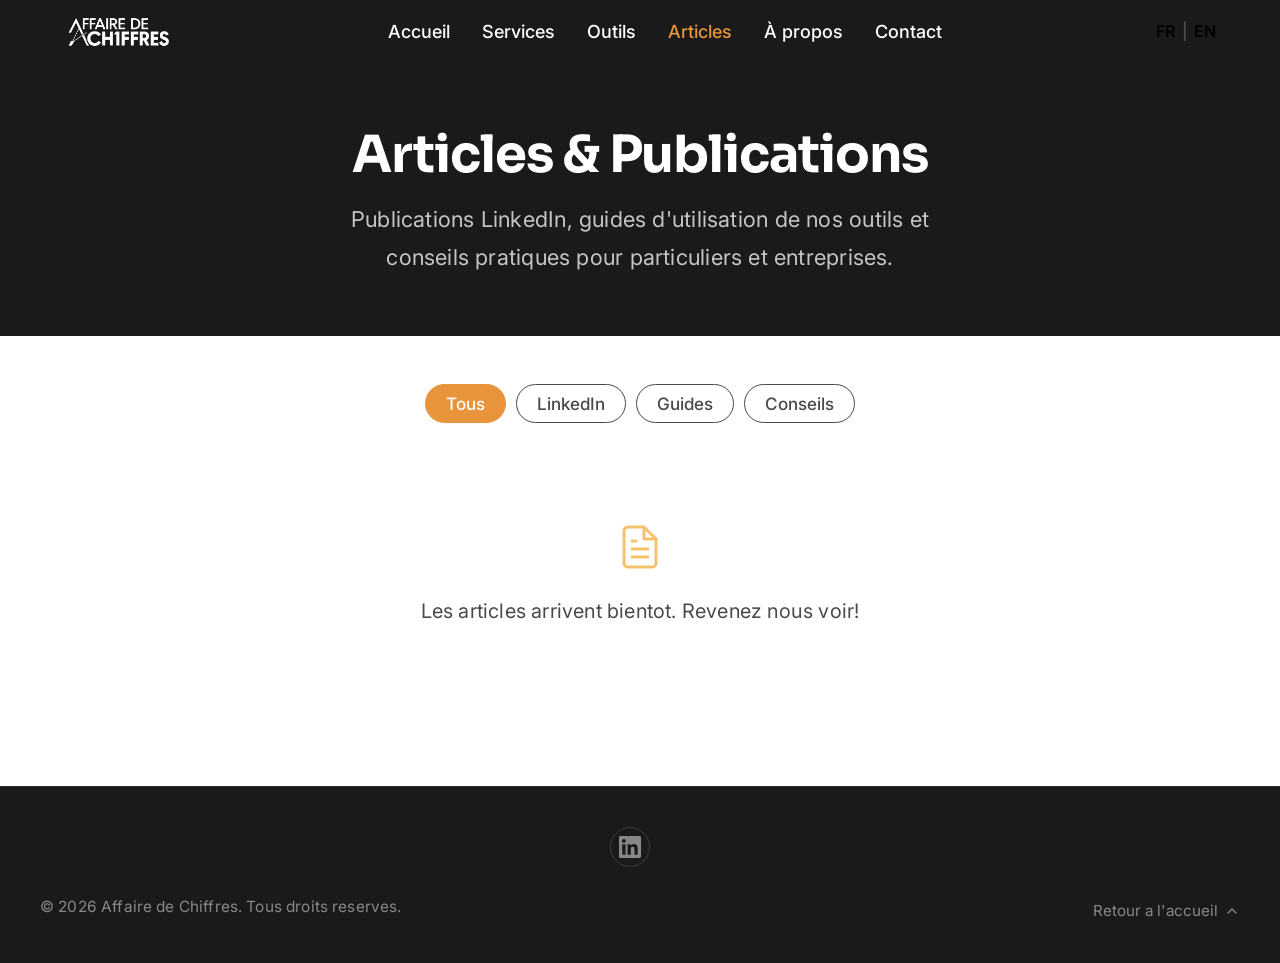
==== commit b94aee94: "v28" ====
--- a/articles.html
+++ b/articles.html
@@ -41,7 +41,7 @@
   <!-- ============================================
        EN-TETE — Navigation
        ============================================ -->
-  <header class="entete" role="banner">
+  <header class="nav-header" id="nav-header">
     <nav class="nav-container" role="navigation" aria-label="Navigation principale">
 
       <a href="index.html" class="nav-logo">
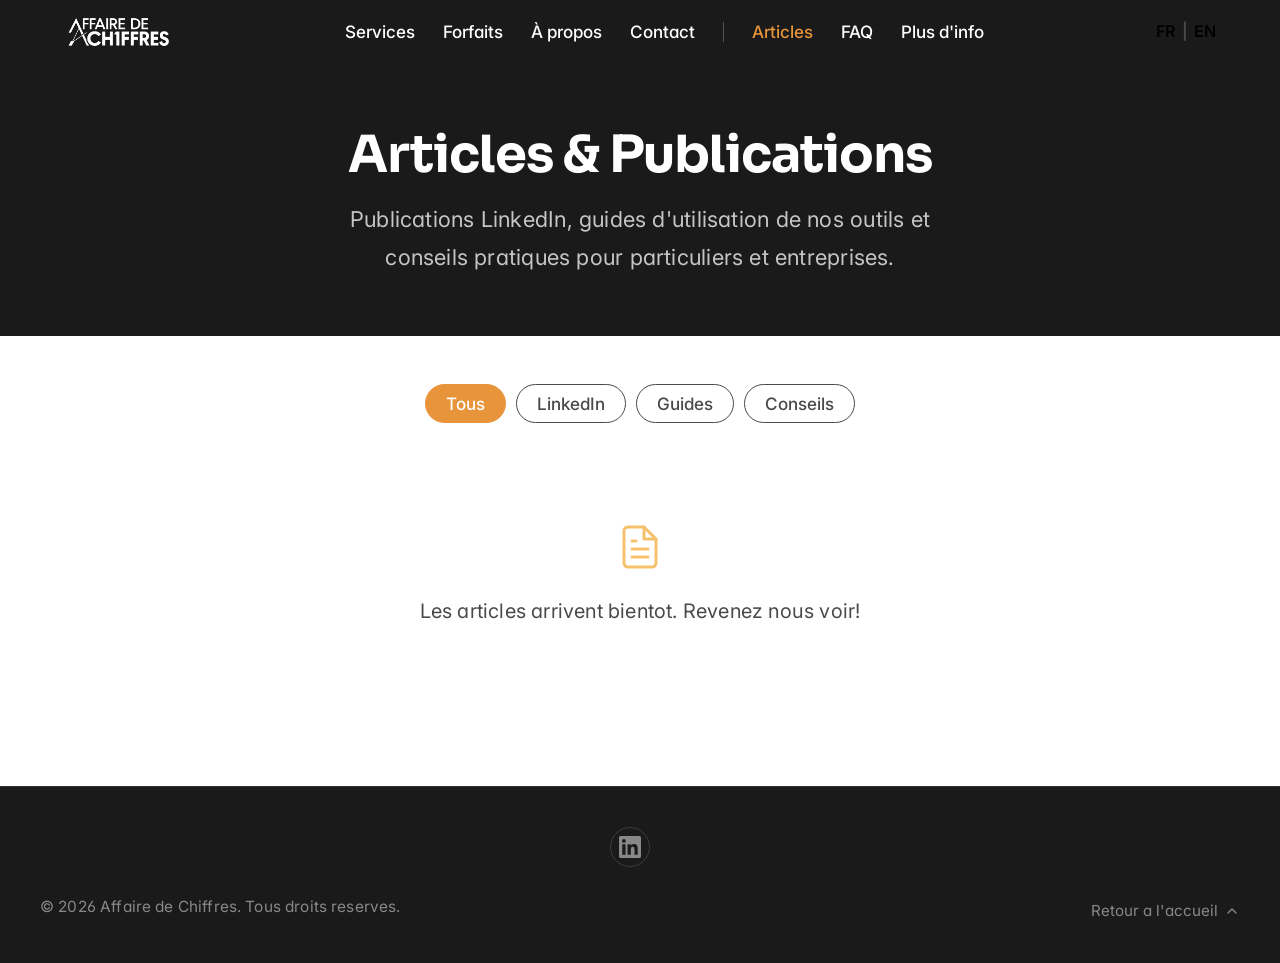
==== commit bbf41121: "v50" ====
--- a/articles.html
+++ b/articles.html
@@ -50,33 +50,39 @@
 
       <ul class="nav-links" id="nav-links" role="menubar">
         <li role="none">
-          <a href="index.html#accueil" role="menuitem" aria-label="Accueil">
-            <span data-lang="fr">Accueil</span><span data-lang="en">Home</span>
-          </a>
-        </li>
-        <li role="none">
           <a href="index.html#services" role="menuitem" aria-label="Services">
             <span data-lang="fr">Services</span><span data-lang="en">Services</span>
           </a>
         </li>
         <li role="none">
-          <a href="index.html#outils" role="menuitem" aria-label="Outils">
-            <span data-lang="fr">Outils</span><span data-lang="en">Tools</span>
-          </a>
-        </li>
-        <li role="none">
+          <a href="index.html#forfaits" role="menuitem" aria-label="Forfaits">
+            <span data-lang="fr">Forfaits</span><span data-lang="en">Pricing</span>
+          </a>
+        </li>
+        <li role="none">
+          <a href="index.html#a-propos" role="menuitem" aria-label="À propos">
+            <span data-lang="fr">À propos</span><span data-lang="en">About</span>
+          </a>
+        </li>
+        <li role="none">
+          <a href="index.html#contact" role="menuitem" aria-label="Contact">
+            <span data-lang="fr">Contact</span><span data-lang="en">Contact</span>
+          </a>
+        </li>
+        <li role="none" class="nav-separateur" aria-hidden="true"></li>
+        <li role="none" class="nav-item-externe">
           <a href="articles.html" role="menuitem" aria-label="Articles" class="nav-lien-actif">
             <span data-lang="fr">Articles</span><span data-lang="en">Articles</span>
           </a>
         </li>
-        <li role="none">
-          <a href="index.html#a-propos" role="menuitem" aria-label="À propos">
-            <span data-lang="fr">À propos</span><span data-lang="en">About</span>
-          </a>
-        </li>
-        <li role="none">
-          <a href="index.html#contact" role="menuitem" aria-label="Contact">
-            <span data-lang="fr">Contact</span><span data-lang="en">Contact</span>
+        <li role="none" class="nav-item-externe">
+          <a href="faq.html" role="menuitem" aria-label="FAQ">
+            <span data-lang="fr">FAQ</span><span data-lang="en">FAQ</span>
+          </a>
+        </li>
+        <li role="none" class="nav-item-externe">
+          <a href="plus-info.html" role="menuitem" aria-label="Plus d'info">
+            <span data-lang="fr">Plus d'info</span><span data-lang="en">More info</span>
           </a>
         </li>
       </ul>
--- a/styles.css
+++ b/styles.css
@@ -15,8 +15,62 @@
   /* Hauteur de la barre de navigation (utilisée pour le décalage des sections) */
   --hauteur-nav: 64px;
 
-  /* Padding vertical des sections (responsive — augmenté pour plus d'air) */
-  --section-py: clamp(80px, 10vw, 130px);
+  /* Padding vertical des sections (responsive) */
+  --section-py: clamp(60px, 7vw, 90px);
+
+  /* ============================================
+     DESIGN SYSTEM V2 — RAMP-INSPIRED TOKENS
+     Warm cream + near-black + subtle lines.
+     Prefix `--v2-` to avoid conflicts with legacy tokens.
+     ============================================ */
+  --v2-ink:          #141414;            /* primary text / dark bg */
+  --v2-ink-2:        #2E2E2E;            /* body text */
+  --v2-ink-3:        #5B5B5B;            /* muted body */
+  --v2-ink-4:        #8A8A8A;            /* subtle labels */
+  --v2-cream:        #F4EFE5;            /* warm page bg */
+  --v2-cream-2:      #EBE3D2;            /* deeper cream card */
+  --v2-cream-3:      #E2D8C1;            /* deepest cream */
+  --v2-surface:      #FFFFFF;            /* white card */
+  --v2-line:         #E6DFD0;            /* subtle 1px border */
+  --v2-line-strong:  #D0C6AF;            /* stronger divider */
+  --v2-accent:       #E8943A;            /* amber — unchanged */
+  --v2-accent-dark:  #C87820;            /* darker amber for text on cream */
+  --v2-accent-soft:  #FBE5C6;            /* pastel amber pill bg */
+  --v2-accent-ink:   #8C4A0B;            /* readable amber ink on soft */
+  --v2-success:      #1F6B48;            /* garanties/oui */
+  --v2-success-soft: #DBEFE2;
+
+  /* Radii */
+  --v2-radius-xs: 8px;
+  --v2-radius-sm: 12px;
+  --v2-radius:    18px;
+  --v2-radius-lg: 24px;
+  --v2-radius-xl: 32px;
+  --v2-radius-pill: 999px;
+
+  /* Restrained shadows (Ramp uses almost none) */
+  --v2-shadow-xs: 0 1px 2px rgba(20,20,20,0.04);
+  --v2-shadow-sm: 0 2px 6px rgba(20,20,20,0.05);
+  --v2-shadow:    0 6px 24px rgba(20,20,20,0.07);
+
+  /* Typography scale — big display */
+  --v2-display-1: clamp(2.25rem, 4.5vw, 3.5rem);     /* hero h1 */
+  --v2-display-2: clamp(2rem, 4.5vw, 3.5rem);       /* section h2 */
+  --v2-display-3: clamp(1.5rem, 3vw, 2.125rem);     /* card h3 */
+  --v2-text-lg:   1.125rem;
+  --v2-text-base: 1rem;
+  --v2-text-sm:   0.875rem;
+  --v2-text-xs:   0.75rem;
+
+  /* Spacing */
+  --v2-section-py: clamp(64px, 8vw, 120px);
+  --v2-container-x: clamp(20px, 5vw, 48px);
+  --v2-container-max: 1200px;
+  --v2-gap-xs: 12px;
+  --v2-gap-sm: 16px;
+  --v2-gap:    24px;
+  --v2-gap-lg: 40px;
+  --v2-gap-xl: 64px;
 }
 
 /* ============================================
@@ -189,6 +243,14 @@
 
 .nav-links a.nav-lien-actif {
   color: var(--couleur-ambre);
+}
+
+/* Séparateur entre les liens internes et le lien externe (Articles) */
+.nav-separateur {
+  width: 40px;
+  height: 1px;
+  background-color: rgba(255, 255, 255, 0.2);
+  list-style: none;
 }
 
 /* Groupe droite : langue + hamburger */
@@ -654,7 +716,7 @@
 .services-sous-titre {
   color: var(--couleur-gris);
   font-size: 1.05rem;
-  margin-bottom: 48px;
+  margin-bottom: 32px;
 }
 
 /* Grille des cartes — mobile : 1 colonne */
@@ -762,7 +824,7 @@
 .forfaits-sous-titre {
   color: var(--couleur-gris);
   font-size: 1.05rem;
-  margin-bottom: 48px;
+  margin-bottom: 32px;
 }
 
 .forfaits-grille {
@@ -898,7 +960,7 @@
   width: 56px;
   height: 3px;
   background-color: var(--couleur-ambre);
-  margin: 44px auto;
+  margin: 28px auto;
   border-radius: 2px;
 }
 
@@ -1585,6 +1647,7 @@
 .js-enabled .chiffre-item:nth-child(3) { transition-delay: 0.2s; }
 .js-enabled .chiffre-item:nth-child(4) { transition-delay: 0.3s; }
 
+
 /* ============================================
    SCROLLBAR PERSONNALISÉE (WebKit)
    ============================================ */
@@ -1703,6 +1766,12 @@
     min-height: 0;
   }
 
+  .nav-separateur {
+    width: 1px;
+    height: 20px;
+    background-color: rgba(255, 255, 255, 0.25);
+  }
+
   .btn-langue {
     min-width: 0;
     min-height: 0;
@@ -1837,9 +1906,6 @@
   animation: defilement 25s linear infinite;
 }
 
-.carrousel-wrapper:hover .carrousel-piste {
-  animation-play-state: paused;
-}
 
 .carrousel-logo {
   flex-shrink: 0;
@@ -2172,3 +2238,2668 @@
     grid-template-columns: 1fr;
   }
 }
+
+/* ============================================
+   ============================================
+   PHASE 1-3 — CONVERSION OVERHAUL STYLES
+   (Pourquoi nous, Garanties, Comparaison, ROI,
+   Roadmap, FAQ, Sticky CTA, Forfaits upgrades)
+   ============================================
+   ============================================ */
+
+/* Section padding override — les nouvelles sections n'ont pas besoin de plein écran */
+.section-pourquoi,
+.section-garanties,
+.section-comparaison,
+.section-roi,
+.section-roadmap,
+.section-faq {
+  min-height: auto;
+  padding-top: var(--section-py);
+  padding-bottom: var(--section-py);
+}
+
+.section-pourquoi .section-contenu,
+.section-garanties .section-contenu,
+.section-comparaison .section-contenu,
+.section-roi .section-contenu,
+.section-roadmap .section-contenu,
+.section-faq .section-contenu {
+  max-width: 1100px;
+}
+
+/* h2 sur fond clair / fond foncé */
+.section-pourquoi h2,
+.section-comparaison h2,
+.section-roadmap h2,
+.section-faq h2 {
+  color: var(--couleur-charbon);
+}
+.section-garanties h2,
+.section-roi h2 {
+  color: var(--couleur-or-doux);
+}
+.section-pourquoi h2::after,
+.section-garanties h2::after,
+.section-comparaison h2::after,
+.section-roi h2::after,
+.section-roadmap h2::after,
+.section-faq h2::after {
+  content: '';
+  display: block;
+  width: 56px;
+  height: 3px;
+  background-color: var(--couleur-ambre);
+  margin: 12px auto 0;
+  border-radius: 2px;
+}
+
+/* ============================================
+   POURQUOI NOUS — fond blanc
+   ============================================ */
+.section-pourquoi {
+  background-color: var(--couleur-blanc);
+  color: var(--couleur-texte);
+}
+
+.pourquoi-sous-titre {
+  color: var(--couleur-gris);
+  font-size: 1.05rem;
+  margin: 16px auto 40px;
+  max-width: 640px;
+}
+
+.pourquoi-grille {
+  display: grid;
+  grid-template-columns: 1fr;
+  gap: 24px;
+  text-align: left;
+}
+
+@media (min-width: 640px) {
+  .pourquoi-grille { grid-template-columns: repeat(2, 1fr); }
+}
+@media (min-width: 1024px) {
+  .pourquoi-grille { grid-template-columns: repeat(4, 1fr); }
+}
+
+.pourquoi-carte {
+  background-color: var(--couleur-creme);
+  border: 1px solid rgba(0, 0, 0, 0.05);
+  border-radius: 12px;
+  padding: 28px 24px;
+  transition: transform 0.3s ease, box-shadow 0.3s ease;
+}
+.pourquoi-carte:hover {
+  transform: translateY(-4px);
+  box-shadow: 0 12px 32px rgba(0, 0, 0, 0.08);
+}
+
+.pourquoi-icone {
+  display: inline-flex;
+  align-items: center;
+  justify-content: center;
+  width: 56px;
+  height: 56px;
+  border-radius: 12px;
+  background-color: rgba(232, 148, 58, 0.12);
+  color: var(--couleur-ambre);
+  margin-bottom: 16px;
+}
+
+.pourquoi-titre {
+  font-size: 1.15rem;
+  font-weight: 700;
+  color: var(--couleur-charbon);
+  margin-bottom: 10px;
+  line-height: 1.3;
+}
+
+.pourquoi-texte {
+  font-size: 0.92rem;
+  color: var(--couleur-gris);
+  line-height: 1.6;
+}
+
+/* ============================================
+   GARANTIES — fond charbon
+   ============================================ */
+.section-garanties {
+  background-color: var(--couleur-charbon);
+  color: var(--couleur-blanc);
+}
+
+.garanties-sous-titre {
+  color: rgba(255, 255, 255, 0.75);
+  font-size: 1.05rem;
+  margin: 16px auto 40px;
+  max-width: 640px;
+}
+
+.garanties-grille {
+  display: grid;
+  grid-template-columns: 1fr;
+  gap: 24px;
+  text-align: left;
+}
+
+@media (min-width: 720px) {
+  .garanties-grille { grid-template-columns: repeat(2, 1fr); }
+}
+
+.garantie-item {
+  background-color: rgba(255, 255, 255, 0.04);
+  border: 1px solid rgba(245, 193, 108, 0.18);
+  border-radius: 12px;
+  padding: 28px 24px;
+  position: relative;
+  transition: border-color 0.3s ease, background-color 0.3s ease;
+}
+.garantie-item:hover {
+  background-color: rgba(255, 255, 255, 0.07);
+  border-color: rgba(245, 193, 108, 0.35);
+}
+
+.garantie-numero {
+  font-family: 'Sora', sans-serif;
+  font-size: 1.6rem;
+  font-weight: 700;
+  color: var(--couleur-ambre);
+  letter-spacing: 0.05em;
+  margin-bottom: 12px;
+}
+
+.garantie-titre {
+  font-size: 1.1rem;
+  font-weight: 700;
+  color: var(--couleur-or-doux);
+  margin-bottom: 10px;
+  line-height: 1.3;
+}
+
+.garantie-texte {
+  font-size: 0.92rem;
+  color: rgba(255, 255, 255, 0.75);
+  line-height: 1.6;
+}
+
+/* ============================================
+   COMPARAISON — fond crème
+   ============================================ */
+.section-comparaison {
+  background-color: var(--couleur-creme);
+  color: var(--couleur-texte);
+}
+
+.comparaison-sous-titre {
+  color: var(--couleur-gris);
+  font-size: 1.05rem;
+  margin: 16px auto 40px;
+  max-width: 640px;
+}
+
+.comparaison-tableau-wrap {
+  overflow-x: auto;
+  border-radius: 12px;
+  box-shadow: 0 8px 24px rgba(0, 0, 0, 0.06);
+  background-color: var(--couleur-blanc);
+}
+
+.comparaison-tableau {
+  width: 100%;
+  border-collapse: collapse;
+  font-size: 0.92rem;
+  min-width: 640px;
+}
+
+.comparaison-tableau th,
+.comparaison-tableau td {
+  padding: 16px 14px;
+  text-align: center;
+  border-bottom: 1px solid rgba(0, 0, 0, 0.06);
+}
+
+.comparaison-tableau thead th {
+  background-color: var(--couleur-charbon);
+  color: var(--couleur-blanc);
+  font-weight: 600;
+  font-size: 0.85rem;
+  text-transform: uppercase;
+  letter-spacing: 0.04em;
+  padding: 18px 14px;
+}
+
+.comparaison-tableau thead th small {
+  display: block;
+  font-weight: 400;
+  text-transform: none;
+  letter-spacing: 0;
+  font-size: 0.75rem;
+  margin-top: 4px;
+  opacity: 0.7;
+}
+
+.comparaison-th-feature {
+  background-color: var(--couleur-charbon) !important;
+}
+
+.comparaison-th-mise-en-avant {
+  background-color: var(--couleur-ambre) !important;
+  color: var(--couleur-charbon) !important;
+}
+
+.comparaison-tableau tbody th {
+  background-color: rgba(0, 0, 0, 0.02);
+  color: var(--couleur-charbon);
+  text-align: left;
+  font-weight: 600;
+  font-size: 0.9rem;
+}
+
+.comparaison-tableau td {
+  color: var(--couleur-gris);
+}
+
+.comparaison-tableau .td-mise-en-avant {
+  background-color: rgba(232, 148, 58, 0.06);
+  color: var(--couleur-charbon);
+  font-weight: 600;
+}
+
+.comparaison-tableau .td-oui {
+  color: #2e7d32;
+  font-size: 1.2rem;
+  font-weight: 700;
+}
+
+.comparaison-tableau .td-non {
+  color: #b71c1c;
+  font-size: 1.1rem;
+  font-weight: 700;
+}
+
+.comparaison-tableau .td-partiel {
+  color: var(--couleur-ambre-fonce);
+  font-size: 1.2rem;
+  font-weight: 700;
+}
+
+.comparaison-tableau tbody tr:last-child th,
+.comparaison-tableau tbody tr:last-child td {
+  border-bottom: none;
+}
+
+/* ============================================
+   ROI / CALCULATEUR — fond charbon
+   ============================================ */
+.section-roi {
+  background-color: var(--couleur-charbon);
+  color: var(--couleur-blanc);
+  background-image: radial-gradient(ellipse at top, rgba(232, 148, 58, 0.06), transparent 60%);
+}
+
+.roi-sous-titre {
+  color: rgba(255, 255, 255, 0.75);
+  font-size: 1.05rem;
+  margin: 16px auto 40px;
+  max-width: 640px;
+}
+
+.roi-grille {
+  display: grid;
+  grid-template-columns: 1fr;
+  gap: 32px;
+  background-color: rgba(255, 255, 255, 0.04);
+  border: 1px solid rgba(245, 193, 108, 0.2);
+  border-radius: 16px;
+  padding: 32px 28px;
+  text-align: left;
+}
+
+@media (min-width: 768px) {
+  .roi-grille { grid-template-columns: 1fr 1fr; align-items: center; }
+}
+
+.roi-entrees { display: flex; flex-direction: column; gap: 24px; }
+
+.roi-champ label {
+  display: block;
+  font-size: 0.95rem;
+  font-weight: 600;
+  color: var(--couleur-or-doux);
+  margin-bottom: 8px;
+}
+
+.roi-champ input[type="range"] {
+  width: 100%;
+  -webkit-appearance: none;
+  appearance: none;
+  height: 6px;
+  border-radius: 3px;
+  background: rgba(255, 255, 255, 0.15);
+  outline: none;
+  cursor: pointer;
+}
+
+.roi-champ input[type="range"]::-webkit-slider-thumb {
+  -webkit-appearance: none;
+  appearance: none;
+  width: 22px;
+  height: 22px;
+  border-radius: 50%;
+  background: var(--couleur-ambre);
+  cursor: pointer;
+  border: 3px solid var(--couleur-charbon);
+  box-shadow: 0 2px 8px rgba(232, 148, 58, 0.45);
+}
+
+.roi-champ input[type="range"]::-moz-range-thumb {
+  width: 22px;
+  height: 22px;
+  border-radius: 50%;
+  background: var(--couleur-ambre);
+  cursor: pointer;
+  border: 3px solid var(--couleur-charbon);
+}
+
+.roi-output {
+  display: block;
+  font-size: 0.85rem;
+  color: rgba(255, 255, 255, 0.6);
+  margin-top: 6px;
+}
+
+.roi-resultats {
+  display: flex;
+  flex-direction: column;
+  gap: 16px;
+}
+
+.roi-resultat-item {
+  background-color: rgba(0, 0, 0, 0.25);
+  border-left: 3px solid var(--couleur-ambre);
+  border-radius: 8px;
+  padding: 18px 22px;
+  display: flex;
+  flex-direction: column;
+}
+
+.roi-resultat-mise-en-avant {
+  background-color: rgba(232, 148, 58, 0.12);
+  border-left-color: var(--couleur-or-doux);
+}
+
+.roi-resultat-valeur {
+  font-family: 'Sora', sans-serif;
+  font-size: 1.8rem;
+  font-weight: 700;
+  color: var(--couleur-or-doux);
+  line-height: 1.1;
+}
+
+.roi-resultat-mise-en-avant .roi-resultat-valeur {
+  color: var(--couleur-ambre);
+  font-size: 2rem;
+}
+
+.roi-resultat-label {
+  font-size: 0.85rem;
+  color: rgba(255, 255, 255, 0.7);
+  margin-top: 4px;
+}
+
+.roi-disclaimer {
+  font-size: 0.78rem;
+  color: rgba(255, 255, 255, 0.45);
+  margin-top: 24px;
+  max-width: 700px;
+  margin-left: auto;
+  margin-right: auto;
+  line-height: 1.5;
+}
+
+.roi-cta {
+  margin-top: 28px;
+}
+
+/* ============================================
+   ROADMAP 90 JOURS — fond blanc
+   ============================================ */
+.section-roadmap {
+  background-color: var(--couleur-blanc);
+  color: var(--couleur-texte);
+}
+
+.roadmap-sous-titre {
+  color: var(--couleur-gris);
+  font-size: 1.05rem;
+  margin: 16px auto 40px;
+  max-width: 640px;
+}
+
+.roadmap-etapes {
+  list-style: none;
+  display: grid;
+  grid-template-columns: 1fr;
+  gap: 20px;
+  text-align: left;
+  position: relative;
+  counter-reset: etape;
+}
+
+@media (min-width: 768px) {
+  .roadmap-etapes { grid-template-columns: repeat(2, 1fr); gap: 24px; }
+}
+@media (min-width: 1024px) {
+  .roadmap-etapes { grid-template-columns: repeat(4, 1fr); }
+}
+
+.roadmap-etape {
+  background-color: var(--couleur-creme);
+  border-top: 4px solid var(--couleur-ambre);
+  border-radius: 0 0 12px 12px;
+  padding: 24px 22px;
+  position: relative;
+  transition: transform 0.3s ease, box-shadow 0.3s ease;
+}
+.roadmap-etape:hover {
+  transform: translateY(-4px);
+  box-shadow: 0 12px 24px rgba(0, 0, 0, 0.06);
+}
+
+.roadmap-jour {
+  display: inline-block;
+  font-family: 'Sora', sans-serif;
+  font-size: 0.78rem;
+  font-weight: 700;
+  text-transform: uppercase;
+  letter-spacing: 0.08em;
+  color: var(--couleur-ambre);
+  background-color: rgba(232, 148, 58, 0.1);
+  padding: 4px 12px;
+  border-radius: 12px;
+  margin-bottom: 12px;
+}
+
+.roadmap-titre {
+  font-size: 1.05rem;
+  font-weight: 700;
+  color: var(--couleur-charbon);
+  margin-bottom: 8px;
+  line-height: 1.3;
+}
+
+.roadmap-texte {
+  font-size: 0.88rem;
+  color: var(--couleur-gris);
+  line-height: 1.6;
+}
+
+/* ============================================
+   FAQ — fond crème, accordéon
+   ============================================ */
+.section-faq {
+  background-color: var(--couleur-creme);
+  color: var(--couleur-texte);
+}
+
+.faq-sous-titre {
+  color: var(--couleur-gris);
+  font-size: 1.05rem;
+  margin: 16px auto 40px;
+  max-width: 640px;
+}
+
+.faq-liste {
+  display: flex;
+  flex-direction: column;
+  gap: 12px;
+  max-width: 820px;
+  margin: 0 auto;
+  text-align: left;
+}
+
+.faq-item {
+  background-color: var(--couleur-blanc);
+  border: 1px solid rgba(0, 0, 0, 0.06);
+  border-radius: 10px;
+  overflow: hidden;
+  transition: box-shadow 0.3s ease, border-color 0.3s ease;
+}
+
+.faq-item[open],
+.faq-item:hover {
+  box-shadow: 0 4px 16px rgba(0, 0, 0, 0.06);
+  border-color: rgba(232, 148, 58, 0.4);
+}
+
+.faq-question {
+  display: flex;
+  align-items: center;
+  justify-content: space-between;
+  gap: 16px;
+  padding: 18px 22px;
+  font-size: 0.98rem;
+  font-weight: 600;
+  color: var(--couleur-charbon);
+  cursor: pointer;
+  list-style: none;
+  position: relative;
+  user-select: none;
+}
+
+.faq-question::-webkit-details-marker { display: none; }
+
+.faq-question::after {
+  content: '+';
+  font-family: 'Sora', sans-serif;
+  font-size: 1.5rem;
+  font-weight: 400;
+  color: var(--couleur-ambre);
+  flex-shrink: 0;
+  transition: transform 0.3s ease;
+  line-height: 1;
+}
+
+.faq-item[open] .faq-question::after {
+  transform: rotate(45deg);
+}
+
+.faq-reponse {
+  padding: 0 22px 20px;
+  color: var(--couleur-gris);
+  font-size: 0.93rem;
+  line-height: 1.65;
+  border-top: 1px solid rgba(0, 0, 0, 0.04);
+  padding-top: 16px;
+}
+
+/* ============================================
+   FORFAITS — Bandeau Membre Fondateur + détails prix
+   ============================================ */
+.bandeau-fondateur {
+  display: flex;
+  align-items: center;
+  gap: 20px;
+  background: linear-gradient(135deg, rgba(232, 148, 58, 0.12), rgba(245, 193, 108, 0.18));
+  border: 1px solid rgba(232, 148, 58, 0.35);
+  border-radius: 14px;
+  padding: 22px 26px;
+  margin-bottom: 32px;
+  text-align: left;
+  flex-wrap: wrap;
+}
+
+.bandeau-fondateur-icone {
+  flex-shrink: 0;
+  width: 56px;
+  height: 56px;
+  border-radius: 50%;
+  background-color: var(--couleur-ambre);
+  color: var(--couleur-charbon);
+  display: flex;
+  align-items: center;
+  justify-content: center;
+}
+
+.bandeau-fondateur-texte {
+  flex: 1 1 280px;
+  display: flex;
+  flex-direction: column;
+  gap: 4px;
+  font-size: 0.92rem;
+  color: var(--couleur-charbon);
+}
+
+.bandeau-fondateur-texte strong {
+  font-family: 'Sora', sans-serif;
+  font-size: 1.05rem;
+  color: var(--couleur-charbon);
+}
+
+.bandeau-fondateur-compteur {
+  flex-shrink: 0;
+  text-align: center;
+  background-color: var(--couleur-charbon);
+  color: var(--couleur-or-doux);
+  border-radius: 12px;
+  padding: 14px 22px;
+  display: flex;
+  flex-direction: column;
+  align-items: center;
+}
+
+.bandeau-fondateur-compteur .compteur-valeur {
+  font-family: 'Sora', sans-serif;
+  font-size: 1.8rem;
+  font-weight: 700;
+  line-height: 1;
+  color: var(--couleur-ambre);
+}
+
+.bandeau-fondateur-compteur .compteur-label {
+  font-size: 0.7rem;
+  text-transform: uppercase;
+  letter-spacing: 0.06em;
+  margin-top: 4px;
+  color: rgba(255, 255, 255, 0.7);
+}
+
+/* Suffixe et détail prix dans les forfaits */
+.forfait-prix-suffixe {
+  font-size: 0.85rem;
+  font-weight: 500;
+  color: var(--couleur-gris);
+}
+
+.forfait-prix-detail {
+  font-size: 0.78rem;
+  color: var(--couleur-gris);
+  margin-top: 4px;
+  font-style: italic;
+}
+
+/* Forfaits — passer à 4 colonnes sur desktop large pour le nouveau Démarrage */
+@media (min-width: 1024px) {
+  .forfaits-grille {
+    grid-template-columns: repeat(4, 1fr);
+    gap: 18px;
+  }
+  .forfaits-grille .carte-forfait {
+    padding: 28px 20px;
+  }
+  .forfaits-grille .forfait-nom {
+    font-size: 1.2rem;
+  }
+  .forfaits-grille .forfait-prix {
+    font-size: 1.15rem;
+  }
+}
+
+/* Tarif "À partir de" sur les cartes services */
+.tarif-a-partir {
+  font-size: 1rem;
+  color: var(--couleur-charbon);
+  font-weight: 500;
+}
+.tarif-a-partir strong {
+  color: var(--couleur-ambre);
+  font-size: 1.25rem;
+  font-weight: 700;
+  font-family: 'Sora', sans-serif;
+}
+.tarif-suffixe {
+  display: inline-block;
+  font-size: 0.82rem;
+  color: var(--couleur-gris);
+  font-weight: 400;
+}
+.tarif-detail {
+  font-size: 0.78rem;
+  color: var(--couleur-gris);
+  font-style: italic;
+  margin-top: 4px;
+}
+
+/* ============================================
+   STICKY CTA BAR
+   ============================================ */
+.sticky-cta {
+  position: fixed;
+  bottom: 20px;
+  left: 50%;
+  transform: translateX(-50%) translateY(150%);
+  z-index: 999;
+  display: flex;
+  align-items: center;
+  gap: 18px;
+  background-color: var(--couleur-charbon);
+  border: 1px solid rgba(245, 193, 108, 0.3);
+  border-radius: 14px;
+  padding: 14px 22px 14px 26px;
+  box-shadow: 0 12px 40px rgba(0, 0, 0, 0.35);
+  max-width: 92vw;
+  width: 560px;
+  opacity: 0;
+  pointer-events: none;
+  transition: transform 0.4s cubic-bezier(0.16, 1, 0.3, 1), opacity 0.3s ease;
+}
+
+.sticky-cta-visible {
+  transform: translateX(-50%) translateY(0);
+  opacity: 1;
+  pointer-events: auto;
+}
+
+.sticky-cta-texte {
+  flex: 1;
+  display: flex;
+  flex-direction: column;
+  color: var(--couleur-blanc);
+  line-height: 1.3;
+  min-width: 0;
+}
+
+.sticky-cta-texte strong {
+  font-family: 'Sora', sans-serif;
+  font-size: 0.92rem;
+  color: var(--couleur-or-doux);
+  font-weight: 600;
+}
+
+.sticky-cta-texte span {
+  font-size: 0.78rem;
+  color: rgba(255, 255, 255, 0.7);
+  margin-top: 2px;
+}
+
+.sticky-cta-btn {
+  flex-shrink: 0;
+  padding: 10px 18px;
+  font-size: 0.85rem;
+}
+
+@media (max-width: 560px) {
+  .sticky-cta {
+    bottom: 12px;
+    padding: 12px 16px 12px 18px;
+    gap: 12px;
+  }
+  .sticky-cta-texte strong { font-size: 0.85rem; }
+  .sticky-cta-texte span { display: none; }
+  .sticky-cta-btn { padding: 9px 14px; font-size: 0.8rem; }
+}
+
+/* ============================================
+   PROFIL — Liste de points (founder dossier)
+   ============================================ */
+.profil-points {
+  list-style: none;
+  margin-top: 14px;
+  padding: 0;
+  text-align: left;
+  display: flex;
+  flex-direction: column;
+  gap: 6px;
+}
+
+.profil-points li {
+  position: relative;
+  padding-left: 20px;
+  font-size: 0.85rem;
+  color: var(--couleur-gris);
+  line-height: 1.5;
+}
+
+.profil-points li::before {
+  content: '✓';
+  position: absolute;
+  left: 0;
+  top: 0;
+  color: var(--couleur-ambre);
+  font-weight: 700;
+}
+
+/* ============================================
+   FOOTER — CPA Quebec block (replaces broken badge)
+   ============================================ */
+.footer-cpa-lien {
+  display: inline-flex;
+  align-items: center;
+  gap: 12px;
+  text-decoration: none;
+  color: rgba(255, 255, 255, 0.75);
+  background-color: rgba(255, 255, 255, 0.04);
+  border: 1px solid rgba(245, 193, 108, 0.25);
+  border-radius: 10px;
+  padding: 12px 16px;
+  transition: border-color 0.2s ease, background-color 0.2s ease;
+}
+
+.footer-cpa-lien:hover {
+  border-color: rgba(245, 193, 108, 0.5);
+  background-color: rgba(255, 255, 255, 0.07);
+}
+
+.footer-cpa-icone {
+  flex-shrink: 0;
+  color: var(--couleur-ambre);
+}
+
+.footer-cpa-texte {
+  font-size: 0.78rem;
+  line-height: 1.4;
+}
+
+.footer-cpa-texte strong {
+  color: var(--couleur-or-doux);
+}
+
+.footer-cpa-num {
+  display: inline-block;
+  margin-top: 2px;
+  font-size: 0.72rem;
+  color: rgba(255, 255, 255, 0.5);
+  font-style: italic;
+}
+
+/* ============================================
+   CONTACT — Icônes + bloc RDV
+   ============================================ */
+.contact-icone {
+  display: inline-flex;
+  align-items: center;
+  justify-content: center;
+  margin-right: 8px;
+  color: var(--couleur-ambre);
+  vertical-align: middle;
+}
+
+.contact-rdv {
+  margin-top: 24px;
+  padding-top: 20px;
+  border-top: 1px solid rgba(255, 255, 255, 0.08);
+}
+
+.contact-rdv-titre {
+  font-size: 0.9rem;
+  color: var(--couleur-or-doux);
+  margin-bottom: 10px;
+  font-weight: 600;
+}
+
+.btn-rdv {
+  display: inline-flex;
+  align-items: center;
+  gap: 8px;
+}
+
+/* Hero rassurance */
+.hero-rassurance {
+  margin-top: 16px;
+  font-size: 0.82rem;
+  color: rgba(255, 255, 255, 0.6);
+}
+
+/* ================================================================
+   ================================================================
+   DESIGN SYSTEM V2 — RAMP-INSPIRED LAYER
+   All rules below come AFTER the legacy CSS and intentionally
+   override it. Keep this block self-contained so it can be
+   adjusted/removed without touching the legacy rules above.
+   ================================================================
+   ================================================================ */
+
+/* ---------- Base overrides ---------- */
+body {
+  background-color: var(--v2-cream);
+  color: var(--v2-ink-2);
+  font-feature-settings: "ss01", "cv11";
+}
+
+.section {
+  min-height: auto;
+  padding-top: var(--v2-section-py);
+  padding-bottom: var(--v2-section-py);
+  padding-left: var(--v2-container-x);
+  padding-right: var(--v2-container-x);
+  display: block;
+  scroll-margin-top: calc(var(--hauteur-nav) + 24px);
+}
+
+.section-contenu {
+  max-width: var(--v2-container-max);
+  width: 100%;
+  margin-left: auto;
+  margin-right: auto;
+  text-align: left;
+}
+
+/* Remove legacy centered h2 underline accent — v2 uses eyebrows instead */
+.section-services h2::after,
+.section-a-propos h2::after,
+.section-contact h2::after,
+.section-temoignages h2::after {
+  display: none;
+}
+
+/* v2 display headings */
+.section h2,
+h2.v2-h2 {
+  font-family: 'Sora', 'Inter', sans-serif;
+  font-size: var(--v2-display-2);
+  line-height: 1.05;
+  letter-spacing: -0.028em;
+  font-weight: 600;
+  color: var(--v2-ink);
+  margin-bottom: 20px;
+  max-width: 900px;
+}
+
+.section-accueil h2,
+.section-contact h2,
+.section-pourquoi h2,
+.section-garanties h2,
+.section-comparaison h2,
+.section-roi h2,
+.section-roadmap h2,
+.section-faq h2 { color: var(--v2-ink); }
+
+/* Light sections: force ink color on h2 */
+.v2-dark h2,
+.v2-dark .v2-h2 { color: #F4EFE5; }
+
+/* v2 lead paragraph (sous-titre de section) */
+.v2-lead,
+.services-sous-titre,
+.forfaits-sous-titre,
+.pourquoi-sous-titre,
+.garanties-sous-titre,
+.comparaison-sous-titre,
+.roi-sous-titre,
+.roadmap-sous-titre,
+.faq-sous-titre,
+.outils-detail-sous-titre,
+.contact-sous-titre,
+.apropos-sous-titre {
+  font-size: clamp(1rem, 1.6vw, 1.25rem);
+  line-height: 1.55;
+  color: var(--v2-ink-3);
+  max-width: 640px;
+  margin-bottom: 56px;
+  font-weight: 400;
+}
+.v2-dark .v2-lead { color: rgba(244, 239, 229, 0.7); }
+
+/* ---------- Eyebrow label ---------- */
+.eyebrow {
+  display: inline-flex;
+  align-items: center;
+  gap: 8px;
+  font-family: 'Inter', sans-serif;
+  font-size: 0.72rem;
+  font-weight: 600;
+  text-transform: uppercase;
+  letter-spacing: 0.14em;
+  color: var(--v2-accent-ink);
+  background: var(--v2-accent-soft);
+  padding: 8px 14px;
+  border-radius: var(--v2-radius-pill);
+  margin-bottom: 24px;
+  border: 1px solid rgba(200, 120, 32, 0.15);
+}
+.eyebrow::before {
+  content: '';
+  width: 6px;
+  height: 6px;
+  border-radius: 50%;
+  background: var(--v2-accent);
+  display: inline-block;
+}
+.v2-dark .eyebrow {
+  color: var(--v2-accent);
+  background: rgba(232, 148, 58, 0.12);
+  border-color: rgba(232, 148, 58, 0.25);
+}
+
+/* ---------- Bento container ---------- */
+.bento {
+  display: grid;
+  gap: 20px;
+  grid-template-columns: 1fr;
+}
+@media (min-width: 720px) {
+  .bento-2 { grid-template-columns: repeat(2, 1fr); }
+  .bento-3 { grid-template-columns: repeat(3, 1fr); }
+}
+@media (min-width: 1024px) {
+  .bento-4 { grid-template-columns: repeat(4, 1fr); }
+  .bento-2-1 { grid-template-columns: 2fr 1fr; }
+  .bento-1-2 { grid-template-columns: 1fr 2fr; }
+  .bento-asym-3 { grid-template-columns: 1.4fr 1fr 1fr; }
+  .bento-span-2 { grid-column: span 2; }
+  .bento-row-2 { grid-row: span 2; }
+}
+
+/* ---------- Card primitives ---------- */
+.v2-card {
+  background: var(--v2-surface);
+  border: 1px solid var(--v2-line);
+  border-radius: var(--v2-radius);
+  padding: 36px 32px;
+  display: flex;
+  flex-direction: column;
+  gap: 16px;
+  transition: transform 0.35s cubic-bezier(0.16, 1, 0.3, 1), border-color 0.3s ease, box-shadow 0.35s ease;
+  position: relative;
+  overflow: hidden;
+}
+.v2-card:hover {
+  transform: translateY(-2px);
+  border-color: var(--v2-line-strong);
+  box-shadow: var(--v2-shadow-sm);
+}
+.v2-card--cream     { background: var(--v2-cream-2); border-color: var(--v2-cream-3); }
+.v2-card--cream-2   { background: var(--v2-cream-3); border-color: #CFC2A2; }
+.v2-card--ink       { background: var(--v2-ink); color: #F4EFE5; border-color: #2a2a2a; }
+.v2-card--ink h3    { color: #F4EFE5 !important; }
+.v2-card--outline   { background: transparent; border: 1px dashed var(--v2-line-strong); }
+.v2-card--flat      { background: transparent; border: none; padding: 0; }
+.v2-card--lg { padding: 48px 40px; }
+
+/* Card corner accent */
+.v2-card__num {
+  font-family: 'Sora', sans-serif;
+  font-size: 0.72rem;
+  font-weight: 600;
+  letter-spacing: 0.14em;
+  color: var(--v2-ink-4);
+  margin-bottom: 24px;
+}
+.v2-card__title {
+  font-family: 'Sora', sans-serif;
+  font-size: 1.375rem;
+  font-weight: 600;
+  line-height: 1.2;
+  letter-spacing: -0.01em;
+  color: var(--v2-ink);
+  margin: 0;
+}
+.v2-card--ink .v2-card__title { color: #F4EFE5; }
+.v2-card__body {
+  font-size: 0.95rem;
+  line-height: 1.6;
+  color: var(--v2-ink-3);
+  margin: 0;
+}
+.v2-card--ink .v2-card__body { color: rgba(244, 239, 229, 0.7); }
+
+/* Arrow link */
+.v2-arrow {
+  display: inline-flex;
+  align-items: center;
+  gap: 8px;
+  font-weight: 600;
+  font-size: 0.9rem;
+  text-decoration: none;
+  color: var(--v2-ink);
+  margin-top: auto;
+  padding-top: 16px;
+  transition: gap 0.3s ease, color 0.3s ease;
+}
+.v2-arrow::after {
+  content: '→';
+  font-size: 1.1em;
+  transition: transform 0.3s ease;
+}
+.v2-arrow:hover {
+  color: var(--v2-accent-dark);
+  gap: 12px;
+}
+.v2-card--ink .v2-arrow { color: var(--v2-accent); }
+.v2-card--ink .v2-arrow:hover { color: var(--v2-or-doux, #F5C16C); }
+
+/* Dark/light sections alternation */
+.v2-dark {
+  background: var(--v2-ink);
+  color: #F4EFE5;
+}
+.v2-cream { background: var(--v2-cream); }
+.v2-cream-2 { background: var(--v2-cream-2); }
+
+/* ================================================================
+   SECTION 1 — HERO
+   ================================================================ */
+.section-accueil {
+  background: var(--v2-ink);
+  padding-top: calc(var(--hauteur-nav) + 36px);
+  padding-bottom: 56px;
+  min-height: auto;
+  display: block;
+  overflow: visible;
+}
+@media (min-width: 960px) {
+  .section-accueil { padding-top: calc(var(--hauteur-nav) + 48px); padding-bottom: 64px; }
+}
+.section-accueil .hero-network-bg { opacity: 0.08; }
+.section-accueil .section-contenu {
+  max-width: var(--v2-container-max);
+  text-align: left;
+}
+.hero-contenu {
+  display: grid;
+  grid-template-columns: 1fr;
+  gap: 36px;
+  align-items: start;
+}
+@media (min-width: 960px) {
+  .hero-contenu { grid-template-columns: 1.15fr 0.85fr; align-items: start; gap: 40px; }
+}
+.hero-accroche { display: flex; flex-direction: column; align-items: flex-start; }
+.hero-titre {
+  font-family: 'Sora', sans-serif;
+  font-size: var(--v2-display-1);
+  line-height: 1.02;
+  letter-spacing: -0.035em;
+  font-weight: 600;
+  color: #F4EFE5;
+  margin-bottom: 20px;
+  max-width: 14ch;
+}
+.hero-titre strong {
+  color: var(--v2-accent);
+  font-weight: 600;
+  font-style: normal;
+}
+.hero-sous-titre {
+  font-size: 1rem;
+  line-height: 1.55;
+  color: rgba(244, 239, 229, 0.7);
+  max-width: 52ch;
+  font-weight: 400;
+  margin-bottom: 24px;
+}
+.hero-boutons {
+  display: flex;
+  flex-direction: column;
+  align-items: stretch;
+  gap: 10px;
+  width: 100%;
+  margin-top: 0;
+}
+@media (min-width: 500px) {
+  .hero-boutons { flex-direction: row; flex-wrap: wrap; align-items: flex-start; width: auto; gap: 12px; }
+}
+.hero-boutons .btn { padding: 14px 20px; width: 100%; text-align: center; max-width: none; }
+@media (min-width: 500px) {
+  .hero-boutons .btn { width: auto; padding: 14px 24px; }
+}
+.hero-rassurance {
+  font-size: 0.78rem;
+  color: rgba(244, 239, 229, 0.5);
+  margin-top: 16px;
+  display: flex;
+  flex-wrap: wrap;
+  gap: 4px 12px;
+}
+@media (min-width: 960px) {
+  .hero-rassurance { font-size: 0.82rem; margin-top: 20px; }
+}
+/* Hero side-stack: logo wall + stat card */
+.hero-aside {
+  display: flex;
+  flex-direction: column;
+  gap: 14px;
+  width: 100%;
+  min-width: 0;
+  overflow: hidden;
+}
+.hero-stat-card {
+  background: rgba(244, 239, 229, 0.04);
+  border: 1px solid rgba(244, 239, 229, 0.1);
+  border-radius: var(--v2-radius);
+  padding: 20px 24px;
+}
+@media (min-width: 960px) {
+  .hero-stat-card { padding: 24px 28px; }
+}
+.hero-stat-card .eyebrow { margin-bottom: 10px; }
+.hero-stat-card__number {
+  font-family: 'Sora', sans-serif;
+  font-size: clamp(1.75rem, 4vw, 2.5rem);
+  line-height: 1;
+  letter-spacing: -0.03em;
+  color: #F4EFE5;
+  font-weight: 600;
+  margin-bottom: 6px;
+}
+.hero-stat-card__number em { color: var(--v2-accent); font-style: normal; }
+.hero-stat-card__label {
+  font-size: 0.88rem;
+  color: rgba(244, 239, 229, 0.6);
+  line-height: 1.45;
+}
+.hero-outils-wall {
+  background: rgba(244, 239, 229, 0.03);
+  border: 1px solid rgba(244, 239, 229, 0.08);
+  border-radius: var(--v2-radius);
+  padding: 18px 16px;
+  overflow: hidden;
+}
+@media (min-width: 960px) {
+  .hero-outils-wall { padding: 24px 20px; }
+}
+.hero-outils-wall .outils-surtitre {
+  font-size: 0.7rem;
+  font-weight: 600;
+  text-transform: uppercase;
+  letter-spacing: 0.14em;
+  color: rgba(244, 239, 229, 0.5);
+  margin-bottom: 10px;
+  display: block;
+}
+@media (min-width: 960px) {
+  .hero-outils-wall .outils-surtitre { font-size: 0.72rem; margin-bottom: 14px; }
+}
+.hero-outils-wall .outils-titre-hero { display: none; }
+.hero-outils-wall .carrousel-wrapper { margin: 0; }
+.hero-outils-wall .btn { display: none; }
+.section-accueil .hero-scroll-indicateur { display: none; }
+
+/* ================================================================
+   SECTION 2 — CHIFFRES CLÉS (strip under hero)
+   ================================================================ */
+.section-chiffres {
+  background: var(--v2-ink);
+  padding: 0 var(--v2-container-x) 100px;
+  border-bottom: 1px solid rgba(244, 239, 229, 0.08);
+}
+.section-chiffres .chiffres-contenu {
+  max-width: var(--v2-container-max);
+  margin: 0 auto;
+  padding: 56px 0;
+  border-top: 1px solid rgba(244, 239, 229, 0.08);
+}
+.section-chiffres .chiffres-grille {
+  grid-template-columns: repeat(2, 1fr);
+  gap: 40px 24px;
+}
+@media (min-width: 900px) {
+  .section-chiffres .chiffres-grille { grid-template-columns: repeat(4, 1fr); }
+}
+.section-chiffres .chiffre-item {
+  flex-direction: column;
+  align-items: flex-start;
+  text-align: left;
+  gap: 10px;
+  padding-left: 20px;
+  border-left: 1px solid rgba(244, 239, 229, 0.15);
+}
+.section-chiffres .chiffre-icone {
+  width: 22px;
+  height: 22px;
+  color: var(--v2-accent);
+  margin-bottom: 4px;
+}
+.section-chiffres .chiffre-valeur {
+  font-size: clamp(2rem, 3.5vw, 2.75rem);
+  color: #F4EFE5;
+  letter-spacing: -0.02em;
+  font-weight: 600;
+}
+.section-chiffres .chiffre-label {
+  color: rgba(244, 239, 229, 0.55);
+  font-size: 0.78rem;
+  text-transform: uppercase;
+  letter-spacing: 0.12em;
+}
+
+/* ================================================================
+   SECTION 3 — SERVICES
+   ================================================================ */
+.section-services {
+  background: var(--v2-cream);
+  padding-top: var(--v2-section-py);
+  padding-bottom: var(--v2-section-py);
+}
+.section-services .services-contenu { max-width: var(--v2-container-max); text-align: left; }
+.section-services h2 {
+  color: var(--v2-ink);
+  max-width: 20ch;
+}
+.services-grille {
+  grid-template-columns: 1fr;
+  gap: 20px;
+  text-align: left;
+  margin-top: 8px;
+}
+@media (min-width: 900px) {
+  .services-grille { grid-template-columns: repeat(3, 1fr); }
+}
+.section-services .carte-service {
+  background: var(--v2-surface);
+  border: 1px solid var(--v2-line);
+  border-radius: var(--v2-radius);
+  padding: 40px 32px;
+  gap: 0;
+  box-shadow: none;
+}
+.section-services .carte-service:hover {
+  transform: translateY(-2px);
+  border-color: var(--v2-line-strong);
+  box-shadow: var(--v2-shadow-sm);
+}
+.section-services .carte-service .carte-icone { display: none; }
+.section-services .carte-titre {
+  font-family: 'Sora', sans-serif;
+  font-size: 1.5rem;
+  color: var(--v2-ink);
+  font-weight: 600;
+  letter-spacing: -0.01em;
+  margin-bottom: 12px;
+}
+.section-services .carte-description {
+  font-size: 0.95rem;
+  color: var(--v2-ink-3);
+  line-height: 1.6;
+  margin-bottom: 20px;
+}
+.section-services .carte-cas-usage {
+  margin-bottom: 28px;
+  padding-top: 20px;
+  border-top: 1px solid var(--v2-line);
+}
+.section-services .carte-cas-usage li {
+  font-size: 0.875rem;
+  color: var(--v2-ink-2);
+  padding-left: 20px;
+  margin-bottom: 8px;
+  position: relative;
+}
+.section-services .carte-cas-usage li::before {
+  content: '✓';
+  color: var(--v2-accent);
+  background: none;
+  width: auto;
+  height: auto;
+  top: 0;
+  font-weight: 700;
+  font-size: 0.85rem;
+  border-radius: 0;
+}
+.section-services .carte-tarif {
+  padding: 16px 18px;
+  background: var(--v2-cream);
+  border: 1px solid var(--v2-line);
+  border-radius: var(--v2-radius-sm);
+  margin-bottom: 20px;
+}
+.section-services .tarif-a-partir {
+  font-size: 0.95rem;
+  color: var(--v2-ink);
+  margin-bottom: 4px;
+}
+.section-services .tarif-a-partir strong {
+  font-family: 'Sora', sans-serif;
+  font-size: 1.75rem;
+  font-weight: 600;
+  letter-spacing: -0.02em;
+  color: var(--v2-ink);
+}
+.section-services .tarif-suffixe { color: var(--v2-ink-3); font-weight: 400; }
+.section-services .tarif-detail {
+  font-size: 0.78rem;
+  color: var(--v2-ink-4);
+  line-height: 1.4;
+}
+.section-services .btn-carte-outline {
+  background: var(--v2-ink);
+  border: 1px solid var(--v2-ink);
+  color: #F4EFE5;
+  font-weight: 500;
+  border-radius: var(--v2-radius-pill);
+  padding: 14px 20px;
+}
+.section-services .btn-carte-outline:hover {
+  background: var(--v2-accent);
+  border-color: var(--v2-accent);
+  color: var(--v2-ink);
+  transform: none;
+  box-shadow: var(--v2-shadow-sm);
+}
+
+/* ── Carte service vedette (Tenue de livres) ── */
+.section-services .carte-service-vedette {
+  position: relative;
+  background: linear-gradient(160deg, var(--v2-ink) 0%, #1f1f1f 100%);
+  border: 1px solid rgba(232, 148, 58, 0.45);
+  box-shadow: 0 8px 32px rgba(232, 148, 58, 0.12), 0 2px 8px rgba(0, 0, 0, 0.2);
+  color: #F4EFE5;
+  overflow: hidden;
+}
+.section-services .carte-service-vedette::before {
+  content: '';
+  position: absolute;
+  top: -30%;
+  right: -20%;
+  width: 320px;
+  height: 320px;
+  background: radial-gradient(circle, rgba(232, 148, 58, 0.18) 0%, transparent 65%);
+  pointer-events: none;
+}
+.section-services .carte-service-vedette > * { position: relative; z-index: 1; }
+.section-services .carte-service-vedette:hover {
+  transform: translateY(-4px);
+  border-color: var(--v2-accent);
+  box-shadow: 0 14px 44px rgba(232, 148, 58, 0.22), 0 4px 12px rgba(0, 0, 0, 0.25);
+}
+.section-services .carte-badge-vedette {
+  display: inline-block;
+  background: var(--v2-accent);
+  color: var(--v2-ink);
+  font-family: 'Sora', sans-serif;
+  font-size: 0.7rem;
+  font-weight: 700;
+  text-transform: uppercase;
+  letter-spacing: 0.1em;
+  padding: 5px 12px;
+  border-radius: var(--v2-radius-pill);
+  margin-bottom: 18px;
+  align-self: flex-start;
+}
+.section-services .carte-service-vedette .carte-titre { color: var(--v2-accent); }
+.section-services .carte-service-vedette .carte-description { color: rgba(244, 239, 229, 0.78); }
+.section-services .carte-service-vedette .carte-cas-usage {
+  border-top: 1px solid rgba(244, 239, 229, 0.12);
+}
+.section-services .carte-service-vedette .carte-cas-usage li { color: rgba(244, 239, 229, 0.82); }
+.section-services .carte-service-vedette .carte-cas-usage li::before { color: var(--v2-accent); }
+.section-services .carte-service-vedette .carte-tarif {
+  background: rgba(244, 239, 229, 0.06);
+  border-color: rgba(244, 239, 229, 0.12);
+}
+.section-services .carte-service-vedette .tarif-a-partir,
+.section-services .carte-service-vedette .tarif-a-partir strong { color: #F4EFE5; }
+.section-services .carte-service-vedette .tarif-suffixe { color: rgba(244, 239, 229, 0.6); }
+.section-services .carte-service-vedette .tarif-detail { color: rgba(244, 239, 229, 0.55); }
+.section-services .btn-carte-vedette {
+  background: var(--v2-accent);
+  border: 1px solid var(--v2-accent);
+  color: var(--v2-ink);
+  font-weight: 600;
+  border-radius: var(--v2-radius-pill);
+  padding: 14px 22px;
+  box-shadow: 0 4px 16px rgba(232, 148, 58, 0.25);
+}
+.section-services .btn-carte-vedette:hover {
+  background: #F5C16C;
+  border-color: #F5C16C;
+  color: var(--v2-ink);
+  transform: translateY(-1px);
+  box-shadow: 0 6px 20px rgba(232, 148, 58, 0.4);
+}
+
+/* ================================================================
+   SECTION 4 — FORFAITS
+   ================================================================ */
+.section-forfaits {
+  background: var(--v2-cream-2);
+  padding-top: var(--v2-section-py);
+  padding-bottom: var(--v2-section-py);
+}
+.section-forfaits .forfaits-contenu { max-width: var(--v2-container-max); text-align: left; }
+.section-forfaits h2 { color: var(--v2-ink); max-width: 20ch; }
+.section-forfaits .bandeau-fondateur {
+  background: var(--v2-ink);
+  border: 1px solid var(--v2-ink);
+  border-radius: var(--v2-radius);
+  padding: 28px 32px;
+  margin-bottom: 48px;
+  display: flex;
+  align-items: center;
+  gap: 24px;
+  color: #F4EFE5;
+  flex-wrap: wrap;
+}
+.section-forfaits .bandeau-fondateur-icone {
+  flex-shrink: 0;
+  width: 48px;
+  height: 48px;
+  background: var(--v2-accent);
+  color: var(--v2-ink);
+  display: inline-flex;
+  align-items: center;
+  justify-content: center;
+  border-radius: var(--v2-radius-sm);
+}
+.section-forfaits .bandeau-fondateur-icone svg { width: 24px; height: 24px; }
+.section-forfaits .bandeau-fondateur-texte { flex: 1; min-width: 240px; }
+.section-forfaits .bandeau-fondateur-titre {
+  font-family: 'Sora', sans-serif;
+  color: var(--v2-accent);
+  font-size: 0.75rem;
+  font-weight: 600;
+  text-transform: uppercase;
+  letter-spacing: 0.14em;
+  margin-bottom: 4px;
+  display: block;
+}
+.section-forfaits .bandeau-fondateur-desc {
+  font-size: 1rem;
+  color: rgba(244, 239, 229, 0.8);
+  line-height: 1.5;
+  margin: 0;
+}
+.section-forfaits .bandeau-fondateur-compteur {
+  flex-shrink: 0;
+  font-family: 'Sora', sans-serif;
+  font-size: 0.85rem;
+  color: var(--v2-accent);
+  background: rgba(232, 148, 58, 0.12);
+  border: 1px solid rgba(232, 148, 58, 0.3);
+  border-radius: var(--v2-radius-pill);
+  padding: 10px 18px;
+  white-space: nowrap;
+}
+.section-forfaits .forfaits-grille {
+  display: grid;
+  grid-template-columns: 1fr;
+  gap: 16px;
+}
+@media (min-width: 720px) {
+  .section-forfaits .forfaits-grille { grid-template-columns: repeat(2, 1fr); }
+}
+@media (min-width: 1080px) {
+  .section-forfaits .forfaits-grille { grid-template-columns: repeat(4, 1fr); gap: 20px; }
+}
+.section-forfaits .carte-forfait {
+  background: var(--v2-surface);
+  border: 1px solid var(--v2-line);
+  border-radius: var(--v2-radius);
+  padding: 36px 28px;
+  box-shadow: none;
+  transition: transform 0.35s cubic-bezier(0.16, 1, 0.3, 1), border-color 0.3s ease, box-shadow 0.35s ease;
+}
+.section-forfaits .carte-forfait:hover {
+  transform: translateY(-2px);
+  border-color: var(--v2-line-strong);
+  box-shadow: var(--v2-shadow-sm);
+}
+.section-forfaits .carte-forfait-vedette {
+  background: var(--v2-ink);
+  border: 1px solid var(--v2-ink);
+  color: #F4EFE5;
+}
+.section-forfaits .carte-forfait-vedette .forfait-nom,
+.section-forfaits .carte-forfait-vedette .forfait-prix { color: #F4EFE5; }
+.section-forfaits .carte-forfait-vedette .forfait-liste li { color: rgba(244, 239, 229, 0.75); }
+.section-forfaits .carte-forfait-vedette .forfait-liste li::before { color: var(--v2-accent); background: none; width: auto; height: auto; content: '✓'; font-weight: 700; top: 0; }
+.section-forfaits .carte-forfait-vedette .forfait-prix-detail { color: rgba(244, 239, 229, 0.55); }
+.section-forfaits .forfait-badge {
+  top: -11px;
+  left: 50%;
+  transform: translateX(-50%);
+  background: var(--v2-accent);
+  color: var(--v2-ink);
+  font-size: 0.68rem;
+  font-weight: 700;
+  letter-spacing: 0.14em;
+  border-radius: var(--v2-radius-pill);
+  padding: 5px 14px;
+  z-index: 1;
+  white-space: nowrap;
+}
+.section-forfaits .forfait-entete { margin-bottom: 24px; padding-bottom: 24px; border-bottom: 1px solid var(--v2-line); }
+.section-forfaits .carte-forfait-vedette .forfait-entete { border-color: rgba(244, 239, 229, 0.12); }
+.section-forfaits .forfait-nom {
+  font-family: 'Sora', sans-serif;
+  font-size: 0.82rem;
+  font-weight: 600;
+  text-transform: uppercase;
+  letter-spacing: 0.14em;
+  color: var(--v2-ink-4);
+  margin-bottom: 16px;
+  display: block;
+}
+.section-forfaits .forfait-prix {
+  font-family: 'Sora', sans-serif;
+  font-size: 2rem;
+  font-weight: 600;
+  color: var(--v2-ink);
+  letter-spacing: -0.025em;
+  line-height: 1.1;
+  display: block;
+}
+.section-forfaits .forfait-prix-suffixe {
+  font-size: 0.95rem;
+  font-weight: 400;
+  color: var(--v2-ink-3);
+  display: inline;
+}
+.section-forfaits .forfait-prix-detail {
+  font-size: 0.78rem;
+  color: var(--v2-ink-4);
+  margin-top: 8px;
+  line-height: 1.4;
+}
+.section-forfaits .forfait-liste {
+  margin-bottom: 32px;
+}
+.section-forfaits .forfait-liste li {
+  font-size: 0.88rem;
+  color: var(--v2-ink-2);
+  padding-left: 22px;
+  margin-bottom: 10px;
+  line-height: 1.5;
+}
+.section-forfaits .forfait-liste li::before {
+  content: '✓';
+  background: none;
+  color: var(--v2-accent);
+  width: auto;
+  height: auto;
+  top: 0;
+  font-weight: 700;
+  border-radius: 0;
+}
+.section-forfaits .carte-forfait .btn {
+  border-radius: var(--v2-radius-pill);
+  padding: 14px 20px;
+  width: 100%;
+}
+.section-forfaits .carte-forfait-vedette .btn-carte-outline {
+  background: var(--v2-accent);
+  border-color: var(--v2-accent);
+  color: var(--v2-ink);
+}
+.section-forfaits .forfaits-exclusions { color: var(--v2-ink-4); font-size: 0.78rem; margin-top: 32px; }
+
+/* ================================================================
+   SECTION 5 — OUTILS (détail)
+   ================================================================ */
+.section-outils-detail {
+  background: var(--v2-cream);
+  padding-top: var(--v2-section-py);
+  padding-bottom: var(--v2-section-py);
+}
+.section-outils-detail .outils-detail-contenu { max-width: var(--v2-container-max); text-align: left; }
+.section-outils-detail h2 { color: var(--v2-ink); max-width: 20ch; }
+.outils-grille {
+  grid-template-columns: 1fr;
+  gap: 20px;
+}
+@media (min-width: 900px) {
+  .outils-grille { grid-template-columns: 1fr 1fr; }
+}
+.carte-outil {
+  background: var(--v2-surface);
+  border: 1px solid var(--v2-line);
+  border-radius: var(--v2-radius);
+  padding: 40px 36px;
+  display: flex;
+  flex-direction: column;
+  gap: 20px;
+  box-shadow: none;
+}
+.carte-outil:hover {
+  border-color: var(--v2-line-strong);
+  box-shadow: var(--v2-shadow-sm);
+  transform: translateY(-2px);
+}
+.carte-outil-logo {
+  max-width: 140px;
+  max-height: 48px;
+  object-fit: contain;
+  margin-bottom: 8px;
+  align-self: flex-start;
+}
+.carte-outil-description { color: var(--v2-ink-3); font-size: 0.95rem; line-height: 1.6; }
+.outil-benefice,
+.outil-benefice-knime {
+  background: var(--v2-cream);
+  border: 1px solid var(--v2-line);
+  border-radius: var(--v2-radius-sm);
+  padding: 16px 18px;
+  color: var(--v2-ink);
+  font-size: 0.88rem;
+  font-weight: 500;
+  line-height: 1.5;
+}
+.btn-outil {
+  align-self: flex-start;
+  background: var(--v2-ink);
+  border: 1px solid var(--v2-ink);
+  color: #F4EFE5;
+  border-radius: var(--v2-radius-pill);
+  padding: 12px 22px;
+}
+.btn-outil:hover {
+  background: var(--v2-accent);
+  border-color: var(--v2-accent);
+  color: var(--v2-ink);
+}
+
+/* ================================================================
+   SECTION 6 — POURQUOI NOUS
+   ================================================================ */
+.section-pourquoi {
+  background: var(--v2-ink);
+  color: #F4EFE5;
+  padding-top: var(--v2-section-py);
+  padding-bottom: var(--v2-section-py);
+}
+.section-pourquoi .pourquoi-contenu { max-width: var(--v2-container-max); text-align: left; }
+.section-pourquoi h2 { color: #F4EFE5; max-width: 20ch; }
+.section-pourquoi .pourquoi-sous-titre { color: rgba(244, 239, 229, 0.65); }
+.section-pourquoi .pourquoi-grille {
+  display: grid;
+  grid-template-columns: 1fr;
+  gap: 16px;
+  margin: 0;
+}
+@media (min-width: 720px) {
+  .section-pourquoi .pourquoi-grille { grid-template-columns: repeat(2, 1fr); }
+}
+@media (min-width: 1100px) {
+  .section-pourquoi .pourquoi-grille { grid-template-columns: repeat(4, 1fr); }
+}
+.section-pourquoi .pourquoi-carte {
+  background: rgba(244, 239, 229, 0.03);
+  border: 1px solid rgba(244, 239, 229, 0.09);
+  border-radius: var(--v2-radius);
+  padding: 36px 28px;
+  min-height: 260px;
+  display: flex;
+  flex-direction: column;
+  gap: 14px;
+  transition: background 0.3s ease, border-color 0.3s ease, transform 0.35s cubic-bezier(0.16, 1, 0.3, 1);
+}
+.section-pourquoi .pourquoi-carte:hover {
+  background: rgba(244, 239, 229, 0.05);
+  border-color: rgba(232, 148, 58, 0.3);
+  transform: translateY(-2px);
+}
+.section-pourquoi .pourquoi-icone {
+  width: 36px;
+  height: 36px;
+  color: var(--v2-accent);
+  margin-bottom: 20px;
+}
+.section-pourquoi .pourquoi-titre {
+  font-family: 'Sora', sans-serif;
+  font-size: 1.15rem;
+  font-weight: 600;
+  color: #F4EFE5;
+  margin: 0 0 6px;
+  letter-spacing: -0.01em;
+}
+.section-pourquoi .pourquoi-texte {
+  font-size: 0.9rem;
+  line-height: 1.55;
+  color: rgba(244, 239, 229, 0.65);
+  margin: 0;
+}
+
+/* ================================================================
+   SECTION 7 — GARANTIES
+   ================================================================ */
+.section-garanties {
+  background: var(--v2-cream);
+  padding-top: var(--v2-section-py);
+  padding-bottom: var(--v2-section-py);
+}
+.section-garanties .garanties-contenu { max-width: var(--v2-container-max); text-align: left; }
+.section-garanties h2 { color: var(--v2-ink); max-width: 22ch; }
+.section-garanties .garanties-grille {
+  display: grid;
+  grid-template-columns: 1fr;
+  gap: 0;
+  background: var(--v2-surface);
+  border: 1px solid var(--v2-line);
+  border-radius: var(--v2-radius-lg);
+  overflow: hidden;
+}
+@media (min-width: 720px) {
+  .section-garanties .garanties-grille { grid-template-columns: repeat(2, 1fr); }
+}
+@media (min-width: 1100px) {
+  .section-garanties .garanties-grille { grid-template-columns: repeat(4, 1fr); }
+}
+.section-garanties .garantie-item {
+  padding: 40px 32px;
+  display: flex;
+  flex-direction: column;
+  gap: 14px;
+  border-right: 1px solid var(--v2-line);
+  border-bottom: 1px solid var(--v2-line);
+  background: var(--v2-surface);
+}
+@media (min-width: 720px) and (max-width: 1099px) {
+  .section-garanties .garantie-item:nth-child(2n) { border-right: none; }
+  .section-garanties .garantie-item:nth-child(n+3) { border-bottom: none; }
+}
+@media (min-width: 1100px) {
+  .section-garanties .garantie-item { border-bottom: none; }
+  .section-garanties .garantie-item:last-child { border-right: none; }
+}
+.section-garanties .garantie-numero {
+  font-family: 'Sora', sans-serif;
+  font-size: 0.72rem;
+  font-weight: 600;
+  letter-spacing: 0.14em;
+  color: var(--v2-accent-dark);
+  background: var(--v2-accent-soft);
+  width: fit-content;
+  padding: 5px 10px;
+  border-radius: var(--v2-radius-pill);
+  margin-bottom: 8px;
+}
+.section-garanties .garantie-titre {
+  font-family: 'Sora', sans-serif;
+  font-size: 1.125rem;
+  font-weight: 600;
+  color: var(--v2-ink);
+  margin: 0;
+  letter-spacing: -0.01em;
+}
+.section-garanties .garantie-texte {
+  font-size: 0.88rem;
+  line-height: 1.55;
+  color: var(--v2-ink-3);
+  margin: 0;
+}
+.section-garanties .garanties-note {
+  margin: 56px auto 0;
+  padding: 22px 28px;
+  background: var(--v2-accent-soft);
+  border: 1px solid rgba(200, 120, 32, 0.22);
+  border-radius: var(--v2-radius-md, 14px);
+  font-size: 0.95rem;
+  line-height: 1.6;
+  color: var(--v2-accent-ink);
+  max-width: 880px;
+  text-align: center;
+}
+.section-garanties .garanties-note strong {
+  color: var(--v2-accent-ink);
+  font-weight: 700;
+}
+
+/* ================================================================
+   SECTION 8 — COMPARAISON
+   ================================================================ */
+.section-comparaison {
+  background: var(--v2-cream-2);
+  padding-top: var(--v2-section-py);
+  padding-bottom: var(--v2-section-py);
+}
+.section-comparaison .comparaison-contenu { max-width: var(--v2-container-max); text-align: left; }
+.section-comparaison h2 { color: var(--v2-ink); max-width: 20ch; }
+.section-comparaison .comparaison-tableau-wrap {
+  background: var(--v2-surface);
+  border: 1px solid var(--v2-line);
+  border-radius: var(--v2-radius-lg);
+  padding: 8px;
+  overflow-x: auto;
+}
+.section-comparaison .comparaison-tableau {
+  width: 100%;
+  border-collapse: separate;
+  border-spacing: 0;
+  box-shadow: none;
+  min-width: 640px;
+  table-layout: fixed;
+}
+.section-comparaison .comparaison-tableau col.col-feature { width: 28%; }
+.section-comparaison .comparaison-tableau col.col-option { width: 24%; }
+.section-comparaison .comparaison-tableau thead th {
+  background: transparent;
+  color: var(--v2-ink);
+  font-family: 'Sora', sans-serif;
+  font-size: 1.05rem;
+  font-weight: 600;
+  letter-spacing: -0.01em;
+  text-transform: none;
+  text-align: center;
+  padding: 22px 20px;
+  border-bottom: 2px solid var(--v2-ink);
+  vertical-align: bottom;
+  line-height: 1.25;
+}
+.section-comparaison .comparaison-tableau thead th small {
+  display: block;
+  font-size: 0.78rem;
+  font-weight: 400;
+  color: var(--v2-ink-3);
+  letter-spacing: normal;
+  margin-top: 4px;
+}
+.section-comparaison .comparaison-tableau .comparaison-th-feature {
+  background: transparent !important;
+  color: var(--v2-ink) !important;
+  font-weight: 600;
+  text-align: left;
+}
+.section-comparaison .comparaison-tableau .comparaison-th-mise-en-avant {
+  background: transparent !important;
+  color: var(--v2-accent-dark) !important;
+  position: relative;
+}
+.section-comparaison .comparaison-tableau tbody td:not(:first-child) {
+  text-align: center;
+}
+.section-comparaison .comparaison-tableau tbody td {
+  padding: 20px;
+  border-bottom: 1px solid var(--v2-line);
+  font-size: 0.9rem;
+  color: var(--v2-ink-2);
+  vertical-align: middle;
+}
+.section-comparaison .comparaison-tableau tbody tr:last-child td { border-bottom: none; }
+.section-comparaison .comparaison-tableau tbody tr:hover td { background: var(--v2-cream); }
+.section-comparaison .comparaison-tableau tbody tr td:first-child {
+  font-weight: 600;
+  color: var(--v2-ink);
+}
+/* Glyphs in .td-oui / .td-non / .td-partiel become pill-shaped chips */
+.section-comparaison .comparaison-tableau tbody td.td-oui,
+.section-comparaison .comparaison-tableau tbody td.td-non,
+.section-comparaison .comparaison-tableau tbody td.td-partiel {
+  font-size: 0 !important;
+  line-height: 0 !important;
+  color: transparent !important;
+  text-align: center;
+  padding: 20px;
+}
+.section-comparaison .td-oui::before,
+.section-comparaison .td-non::before,
+.section-comparaison .td-partiel::before {
+  content: '';
+  display: inline-flex;
+  align-items: center;
+  justify-content: center;
+  width: 28px;
+  height: 28px;
+  border-radius: 50%;
+  background-size: 16px 16px;
+  background-position: center;
+  background-repeat: no-repeat;
+}
+.section-comparaison .td-oui::before {
+  background-color: var(--v2-success-soft);
+  background-image: url("data:image/svg+xml,%3Csvg xmlns='http://www.w3.org/2000/svg' width='16' height='16' viewBox='0 0 24 24' fill='none' stroke='%231F6B48' stroke-width='3' stroke-linecap='round' stroke-linejoin='round'%3E%3Cpolyline points='20 6 9 17 4 12'/%3E%3C/svg%3E");
+}
+.section-comparaison .td-non::before {
+  background-color: #F3E1E1;
+  background-image: url("data:image/svg+xml,%3Csvg xmlns='http://www.w3.org/2000/svg' width='16' height='16' viewBox='0 0 24 24' fill='none' stroke='%23A02C2C' stroke-width='3' stroke-linecap='round' stroke-linejoin='round'%3E%3Cline x1='18' y1='6' x2='6' y2='18'/%3E%3Cline x1='6' y1='6' x2='18' y2='18'/%3E%3C/svg%3E");
+}
+.section-comparaison .td-partiel::before {
+  background-color: #F4EEDB;
+  background-image: url("data:image/svg+xml,%3Csvg xmlns='http://www.w3.org/2000/svg' width='16' height='16' viewBox='0 0 24 24' fill='none' stroke='%238C6A10' stroke-width='3' stroke-linecap='round' stroke-linejoin='round'%3E%3Cline x1='5' y1='12' x2='19' y2='12'/%3E%3C/svg%3E");
+}
+.section-comparaison .td-mise-en-avant {
+  background: var(--v2-cream);
+  color: var(--v2-ink);
+  font-weight: 500;
+}
+.section-comparaison .comparaison-note {
+  margin: 24px auto 0;
+  max-width: 880px;
+  font-size: 0.82rem;
+  line-height: 1.55;
+  color: var(--v2-ink-3);
+  text-align: center;
+  font-style: italic;
+}
+
+/* ================================================================
+   SECTION 9 — CALCULATEUR ROI
+   ================================================================ */
+.section-roi {
+  background: var(--v2-cream);
+  padding-top: var(--v2-section-py);
+  padding-bottom: var(--v2-section-py);
+}
+.section-roi .roi-contenu { max-width: var(--v2-container-max); text-align: left; }
+.section-roi h2 { color: var(--v2-ink); max-width: 20ch; text-align: left; margin-left: 0; margin-right: 0; }
+.section-roi .eyebrow { margin-left: 0; }
+.section-roi .roi-sous-titre {
+  text-align: left;
+  margin-left: 0;
+  margin-right: 0;
+  max-width: 720px;
+  color: var(--v2-ink-3);
+}
+.section-roi .roi-disclaimer {
+  text-align: left;
+  margin: 32px 0 0;
+  max-width: none;
+  font-size: 0.85rem;
+  line-height: 1.6;
+  color: #5A5247;
+}
+.section-roi .roi-disclaimer strong { color: var(--v2-ink); }
+.section-roi .roi-grille {
+  display: grid;
+  grid-template-columns: 1fr;
+  gap: 0;
+  background: var(--v2-surface);
+  border: 1px solid var(--v2-line);
+  border-radius: var(--v2-radius-lg);
+  overflow: hidden;
+}
+@media (min-width: 900px) {
+  .section-roi .roi-grille { grid-template-columns: 1fr 1fr; }
+}
+.section-roi .roi-entrees {
+  padding: 48px 40px;
+  border-bottom: 1px solid var(--v2-line);
+  display: flex;
+  flex-direction: column;
+  gap: 36px;
+}
+@media (min-width: 900px) {
+  .section-roi .roi-entrees { border-bottom: none; border-right: 1px solid var(--v2-line); }
+}
+.section-roi .roi-entrees-titre {
+  font-family: 'Sora', sans-serif;
+  font-size: 0.72rem;
+  font-weight: 600;
+  text-transform: uppercase;
+  letter-spacing: 0.14em;
+  color: var(--v2-ink-4);
+  margin: 0 0 4px;
+}
+.section-roi .roi-champ {
+  display: grid;
+  grid-template-columns: 1fr auto;
+  grid-template-rows: auto auto;
+  column-gap: 16px;
+  row-gap: 14px;
+  align-items: baseline;
+  position: relative;
+}
+.section-roi .roi-champ label {
+  grid-column: 1;
+  grid-row: 1;
+  font-size: 0.95rem;
+  font-weight: 600;
+  color: var(--v2-ink);
+  text-transform: none;
+  letter-spacing: normal;
+  margin: 0;
+}
+.section-roi .roi-champ .roi-output {
+  grid-column: 2;
+  grid-row: 1;
+  justify-self: end;
+  font-family: 'Sora', sans-serif;
+  color: var(--v2-accent-dark);
+  font-weight: 600;
+  font-size: 1.125rem;
+  background: none;
+  border: none;
+  padding: 0;
+  margin: 0;
+  white-space: nowrap;
+}
+.section-roi .roi-champ input[type="range"] {
+  grid-column: 1 / -1;
+  grid-row: 2;
+  margin-top: 4px;
+  -webkit-appearance: none;
+  appearance: none;
+  width: 100%;
+  height: 6px;
+  background: var(--v2-cream-3);
+  border-radius: 999px;
+  outline: none;
+}
+.section-roi .roi-champ input[type="range"]::-webkit-slider-thumb {
+  -webkit-appearance: none;
+  appearance: none;
+  width: 22px;
+  height: 22px;
+  background: var(--v2-ink);
+  border: 3px solid var(--v2-accent);
+  border-radius: 50%;
+  cursor: pointer;
+  transition: transform 0.2s ease;
+}
+.section-roi .roi-champ input[type="range"]::-webkit-slider-thumb:hover { transform: scale(1.15); }
+.section-roi .roi-champ input[type="range"]::-moz-range-thumb {
+  width: 22px;
+  height: 22px;
+  background: var(--v2-ink);
+  border: 3px solid var(--v2-accent);
+  border-radius: 50%;
+  cursor: pointer;
+}
+.section-roi .roi-resultats {
+  background: var(--v2-ink);
+  color: #F4EFE5;
+  padding: 48px 40px;
+  display: flex;
+  flex-direction: column;
+  gap: 28px;
+}
+.section-roi .roi-resultats-titre {
+  font-family: 'Sora', sans-serif;
+  font-size: 0.72rem;
+  font-weight: 600;
+  text-transform: uppercase;
+  letter-spacing: 0.14em;
+  color: rgba(244, 239, 229, 0.55);
+  margin: 0;
+}
+.section-roi .roi-resultat-item {
+  display: flex;
+  flex-direction: column;
+  gap: 4px;
+  padding-bottom: 20px;
+  border-bottom: 1px solid rgba(244, 239, 229, 0.1);
+}
+.section-roi .roi-resultat-item:last-of-type { border-bottom: none; padding-bottom: 0; }
+.section-roi .roi-resultat-label {
+  font-size: 0.85rem;
+  color: rgba(244, 239, 229, 0.6);
+}
+.section-roi .roi-resultat-valeur {
+  font-family: 'Sora', sans-serif;
+  font-size: clamp(1.75rem, 3.5vw, 2.5rem);
+  font-weight: 600;
+  color: #F4EFE5;
+  letter-spacing: -0.025em;
+  line-height: 1;
+}
+.section-roi .roi-resultat-mise-en-avant .roi-resultat-valeur { color: var(--v2-accent); }
+.section-roi .roi-cta {
+  margin-top: 40px;
+  display: flex;
+  justify-content: center;
+}
+.section-roi .roi-cta .btn {
+  background: var(--v2-accent);
+  border-color: var(--v2-accent);
+  color: var(--v2-ink);
+  border-radius: var(--v2-radius-pill);
+  padding: 14px 28px;
+}
+
+/* ================================================================
+   SECTION 10 — ROADMAP
+   ================================================================ */
+.section-roadmap {
+  background: var(--v2-cream-2);
+  padding-top: var(--v2-section-py);
+  padding-bottom: var(--v2-section-py);
+}
+.section-roadmap .roadmap-contenu { max-width: var(--v2-container-max); text-align: left; }
+.section-roadmap h2 { color: var(--v2-ink); max-width: 22ch; }
+.section-roadmap .roadmap-etapes {
+  list-style: none;
+  padding: 0;
+  margin: 0;
+  display: grid;
+  gap: 16px;
+  grid-template-columns: 1fr;
+  position: relative;
+}
+@media (min-width: 900px) {
+  .section-roadmap .roadmap-etapes {
+    grid-template-columns: repeat(4, 1fr);
+    gap: 20px;
+  }
+  .section-roadmap .roadmap-etapes::before {
+    content: '';
+    position: absolute;
+    top: 40px;
+    left: 40px;
+    right: 40px;
+    height: 1px;
+    background: var(--v2-line-strong);
+    z-index: 0;
+  }
+}
+.section-roadmap .roadmap-etape {
+  background: var(--v2-surface);
+  border: 1px solid var(--v2-line);
+  border-radius: var(--v2-radius);
+  padding: 32px 24px;
+  display: flex;
+  flex-direction: column;
+  gap: 12px;
+  position: relative;
+  z-index: 1;
+  counter-increment: none;
+}
+.section-roadmap .roadmap-etape::before { display: none; }
+.section-roadmap .roadmap-jour {
+  display: inline-flex;
+  align-items: center;
+  gap: 8px;
+  font-family: 'Sora', sans-serif;
+  font-size: 0.72rem;
+  font-weight: 600;
+  text-transform: uppercase;
+  letter-spacing: 0.14em;
+  color: var(--v2-accent-dark);
+  background: var(--v2-accent-soft);
+  border-radius: var(--v2-radius-pill);
+  padding: 6px 12px;
+  width: fit-content;
+  margin-bottom: 12px;
+}
+.section-roadmap .roadmap-titre {
+  font-family: 'Sora', sans-serif;
+  font-size: 1.125rem;
+  font-weight: 600;
+  color: var(--v2-ink);
+  margin: 0;
+  letter-spacing: -0.01em;
+}
+.section-roadmap .roadmap-texte {
+  font-size: 0.88rem;
+  line-height: 1.55;
+  color: var(--v2-ink-3);
+  margin: 0;
+}
+
+/* ================================================================
+   SECTION 11 — FAQ
+   ================================================================ */
+.section-faq {
+  background: var(--v2-cream);
+  padding-top: var(--v2-section-py);
+  padding-bottom: var(--v2-section-py);
+}
+.section-faq .faq-contenu {
+  max-width: 860px;
+  text-align: left;
+  margin: 0 auto;
+}
+.section-faq h2 { color: var(--v2-ink); max-width: 20ch; }
+.section-faq .faq-liste {
+  margin-top: 16px;
+  border-top: 1px solid var(--v2-line);
+}
+.section-faq .faq-item {
+  border-bottom: 1px solid var(--v2-line);
+  padding: 0;
+  background: transparent;
+  border-radius: 0;
+}
+.section-faq .faq-question {
+  font-family: 'Sora', sans-serif;
+  font-size: 1.0625rem;
+  font-weight: 600;
+  color: var(--v2-ink);
+  padding: 28px 40px 28px 0;
+  cursor: pointer;
+  list-style: none;
+  position: relative;
+  letter-spacing: -0.01em;
+  line-height: 1.4;
+}
+.section-faq .faq-question::-webkit-details-marker { display: none; }
+.section-faq .faq-question::after {
+  content: '';
+  position: absolute;
+  right: 8px;
+  top: 50%;
+  width: 24px;
+  height: 24px;
+  background-image: url("data:image/svg+xml,%3Csvg xmlns='http://www.w3.org/2000/svg' viewBox='0 0 24 24' fill='none' stroke='%23141414' stroke-width='2' stroke-linecap='round' stroke-linejoin='round'%3E%3Cline x1='12' y1='5' x2='12' y2='19'/%3E%3Cline x1='5' y1='12' x2='19' y2='12'/%3E%3C/svg%3E");
+  background-repeat: no-repeat;
+  background-size: contain;
+  transform: translateY(-50%);
+  transition: transform 0.3s ease;
+}
+.section-faq .faq-item[open] .faq-question::after {
+  background-image: url("data:image/svg+xml,%3Csvg xmlns='http://www.w3.org/2000/svg' viewBox='0 0 24 24' fill='none' stroke='%23C87820' stroke-width='2' stroke-linecap='round' stroke-linejoin='round'%3E%3Cline x1='5' y1='12' x2='19' y2='12'/%3E%3C/svg%3E");
+  transform: translateY(-50%) rotate(180deg);
+}
+.section-faq .faq-reponse {
+  padding: 0 40px 28px 0;
+  color: var(--v2-ink-3);
+  font-size: 0.95rem;
+  line-height: 1.65;
+}
+.section-faq .faq-reponse p { margin: 0; }
+
+/* ── Sub-page CTA en bas (FAQ/Plus-info) ── */
+.subpage-cta-bas {
+  margin-top: 56px;
+  padding: 40px 32px;
+  text-align: center;
+  background: var(--v2-ink);
+  border-radius: var(--v2-radius);
+  color: #F4EFE5;
+}
+.subpage-cta-bas p {
+  font-family: 'Sora', sans-serif;
+  font-size: 1.15rem;
+  font-weight: 600;
+  margin: 0 0 20px;
+  color: var(--v2-accent);
+}
+
+/* ================================================================
+   SECTION 12 — À PROPOS
+   ================================================================ */
+.section-a-propos {
+  background: var(--v2-ink);
+  color: #F4EFE5;
+  padding-top: var(--v2-section-py);
+  padding-bottom: var(--v2-section-py);
+}
+.section-a-propos .apropos-contenu { max-width: var(--v2-container-max); text-align: left; }
+.section-a-propos h2 { color: #F4EFE5; max-width: 22ch; }
+.section-a-propos .apropos-philosophie { max-width: none; margin: 0; }
+.section-a-propos .apropos-sous-titre {
+  font-family: 'Sora', sans-serif;
+  font-size: 1.25rem;
+  color: var(--v2-accent);
+  font-weight: 600;
+  margin-bottom: 16px;
+  max-width: none;
+}
+.section-a-propos .apropos-texte {
+  font-size: 1.0625rem;
+  color: rgba(244, 239, 229, 0.75);
+  line-height: 1.7;
+  max-width: 720px;
+}
+.section-a-propos .apropos-separateur { display: none; }
+.section-a-propos .apropos-equipe { margin-top: 40px; }
+.section-a-propos .equipe-grille {
+  display: block;
+}
+/* Card: horizontal row on desktop, no excessive box chrome */
+.section-a-propos .equipe-grille .carte-profil {
+  max-width: none;
+  margin: 0;
+  background: none;
+  border: none;
+  border-top: 1px solid rgba(244, 239, 229, 0.1);
+  border-radius: 0;
+  padding: 24px 0 0;
+  text-align: left;
+  display: flex;
+  flex-direction: column;
+  gap: 16px;
+  box-shadow: none;
+}
+@media (min-width: 700px) {
+  .section-a-propos .equipe-grille .carte-profil {
+    flex-direction: row;
+    align-items: flex-start;
+    gap: 28px;
+  }
+}
+.section-a-propos .photo-profil-wrapper {
+  width: 110px;
+  height: 110px;
+  border-radius: 50%;
+  border: 2px solid rgba(232, 148, 58, 0.3);
+  margin-bottom: 0;
+  overflow: hidden;
+  flex-shrink: 0;
+}
+/* Text column */
+.section-a-propos .carte-profil > :not(.photo-profil-wrapper) {
+  /* items after photo flow naturally */
+}
+.section-a-propos .profil-texte {
+  flex: 1;
+  min-width: 0;
+  display: flex;
+  flex-direction: column;
+  gap: 4px;
+}
+.section-a-propos .profil-nom {
+  font-family: 'Sora', sans-serif;
+  font-size: 1.15rem;
+  color: #F4EFE5;
+  margin: 0;
+  letter-spacing: -0.02em;
+  font-weight: 600;
+  line-height: 1.2;
+}
+.section-a-propos .profil-role {
+  font-size: 0.72rem;
+  color: var(--v2-accent);
+  text-transform: uppercase;
+  letter-spacing: 0.1em;
+  font-weight: 600;
+  margin-top: 2px;
+  margin-bottom: 0;
+  display: inline-flex;
+  align-items: center;
+  gap: 6px;
+}
+.section-a-propos .profil-description {
+  color: rgba(244, 239, 229, 0.7);
+  font-size: 0.84rem;
+  line-height: 1.5;
+  margin: 0;
+}
+.section-a-propos .profil-points {
+  margin: 0;
+  padding: 0;
+  list-style: none;
+  display: flex;
+  flex-wrap: wrap;
+  gap: 2px 20px;
+}
+.section-a-propos .profil-points li {
+  padding-left: 18px;
+  color: rgba(244, 239, 229, 0.7);
+  font-size: 0.8rem;
+  line-height: 1.5;
+  position: relative;
+}
+.section-a-propos .profil-points li::before {
+  content: '✓';
+  position: absolute;
+  left: 0;
+  top: 0;
+  color: var(--v2-accent);
+  font-weight: 700;
+  font-size: 0.8rem;
+}
+.section-a-propos .profil-linkedin {
+  display: inline-flex;
+  align-items: center;
+  gap: 6px;
+  margin-top: 2px;
+  color: var(--v2-accent);
+  font-weight: 600;
+  text-decoration: none;
+  font-size: 0.78rem;
+  border: 1px solid rgba(232, 148, 58, 0.3);
+  padding: 6px 12px;
+  border-radius: var(--v2-radius-pill);
+  transition: background 0.3s ease;
+}
+.section-a-propos .profil-linkedin:hover {
+  background: rgba(232, 148, 58, 0.1);
+}
+
+/* ================================================================
+   SECTION 13 — CONTACT
+   ================================================================ */
+.section-contact {
+  background: var(--v2-cream);
+  padding-top: var(--v2-section-py);
+  padding-bottom: var(--v2-section-py);
+}
+.section-contact .contact-contenu { max-width: var(--v2-container-max); text-align: left; }
+.section-contact h2 { color: var(--v2-ink); max-width: 22ch; }
+.section-contact .contact-grille {
+  display: grid;
+  grid-template-columns: 1fr;
+  gap: 0;
+  background: var(--v2-surface);
+  border: 1px solid var(--v2-line);
+  border-radius: var(--v2-radius-lg);
+  overflow: hidden;
+  margin-top: 16px;
+}
+@media (min-width: 900px) {
+  .section-contact .contact-grille { grid-template-columns: 0.9fr 1.1fr; }
+}
+.section-contact .contact-infos {
+  background: var(--v2-ink);
+  color: #F4EFE5;
+  padding: 48px 40px;
+}
+.section-contact .contact-infos-titre {
+  font-family: 'Sora', sans-serif;
+  font-size: 0.72rem;
+  font-weight: 600;
+  text-transform: uppercase;
+  letter-spacing: 0.14em;
+  color: var(--v2-accent);
+  margin-bottom: 24px;
+}
+.section-contact .contact-liste {
+  list-style: none;
+  padding: 0;
+  margin: 0 0 24px;
+  display: flex;
+  flex-direction: column;
+  gap: 16px;
+}
+.section-contact .contact-liste li {
+  display: flex;
+  align-items: center;
+  gap: 14px;
+  font-size: 0.95rem;
+  color: rgba(244, 239, 229, 0.8);
+}
+.section-contact .contact-icone {
+  color: var(--v2-accent);
+  margin-right: 0;
+}
+.section-contact .contact-lien {
+  color: #F4EFE5;
+  text-decoration: none;
+  border-bottom: 1px solid rgba(232, 148, 58, 0.4);
+  padding-bottom: 1px;
+  transition: border-color 0.2s ease;
+}
+.section-contact .contact-lien:hover { border-color: var(--v2-accent); }
+.section-contact .contact-note {
+  padding: 16px 18px;
+  background: rgba(244, 239, 229, 0.04);
+  border-left: 2px solid var(--v2-accent);
+  border-radius: 0 var(--v2-radius-sm) var(--v2-radius-sm) 0;
+  font-size: 0.85rem;
+  color: rgba(244, 239, 229, 0.75);
+  line-height: 1.55;
+  margin: 24px 0;
+}
+.section-contact .contact-note strong { color: #F4EFE5; font-weight: 600; }
+.section-contact .contact-rdv {
+  margin-top: 32px;
+  padding-top: 24px;
+  border-top: 1px solid rgba(244, 239, 229, 0.1);
+}
+.section-contact .contact-rdv-titre {
+  font-size: 0.85rem;
+  color: rgba(244, 239, 229, 0.6);
+  font-weight: 400;
+  margin-bottom: 12px;
+}
+.section-contact .btn-rdv {
+  background: var(--v2-accent);
+  border-color: var(--v2-accent);
+  color: var(--v2-ink);
+  border-radius: var(--v2-radius-pill);
+  padding: 14px 22px;
+}
+.section-contact .btn-rdv:hover {
+  background: var(--v2-accent-dark);
+  border-color: var(--v2-accent-dark);
+}
+.section-contact .contact-formulaire {
+  padding: 48px 40px;
+  background: var(--v2-surface);
+}
+.section-contact .contact-formulaire label {
+  color: var(--v2-ink);
+  font-weight: 600;
+  font-size: 0.85rem;
+  text-transform: uppercase;
+  letter-spacing: 0.08em;
+}
+.section-contact .contact-formulaire input,
+.section-contact .contact-formulaire select,
+.section-contact .contact-formulaire textarea {
+  background: var(--v2-cream);
+  border: 1px solid var(--v2-line);
+  border-radius: var(--v2-radius-sm);
+  padding: 14px 16px;
+  color: var(--v2-ink);
+  font-size: 0.95rem;
+  transition: border-color 0.2s ease, background 0.2s ease;
+}
+.section-contact .contact-formulaire input:focus,
+.section-contact .contact-formulaire select:focus,
+.section-contact .contact-formulaire textarea:focus {
+  outline: none;
+  border-color: var(--v2-accent);
+  background: var(--v2-surface);
+}
+.section-contact .btn-envoyer {
+  background: var(--v2-ink);
+  border-color: var(--v2-ink);
+  color: #F4EFE5;
+  border-radius: var(--v2-radius-pill);
+  padding: 16px 24px;
+  font-weight: 500;
+}
+.section-contact .btn-envoyer:hover {
+  background: var(--v2-accent);
+  border-color: var(--v2-accent);
+  color: var(--v2-ink);
+}
+
+/* ================================================================
+   BUTTON OVERRIDES (legacy .btn primary/secondary)
+   ================================================================ */
+.btn { border-radius: var(--v2-radius-pill); font-weight: 500; }
+.btn-primaire {
+  background: var(--v2-accent);
+  border-color: var(--v2-accent);
+  color: var(--v2-ink);
+  box-shadow: 0 1px 2px rgba(0,0,0,0.15);
+}
+.btn-primaire:hover {
+  background: var(--v2-accent-dark);
+  border-color: var(--v2-accent-dark);
+  box-shadow: 0 4px 16px rgba(200, 120, 32, 0.25);
+}
+.btn-secondaire {
+  background: transparent;
+  border-color: rgba(244, 239, 229, 0.35);
+  color: #F4EFE5;
+}
+.btn-secondaire:hover {
+  background: rgba(244, 239, 229, 0.08);
+  border-color: rgba(244, 239, 229, 0.5);
+  color: #F4EFE5;
+}
+.section-accueil .btn-secondaire { color: #F4EFE5; }
+
+/* Sticky CTA refinement */
+.sticky-cta {
+  background: var(--v2-ink);
+  border: 1px solid rgba(232, 148, 58, 0.2);
+  border-radius: var(--v2-radius-pill);
+  padding: 12px 16px;
+  gap: 14px;
+  width: 520px;
+}
+.sticky-cta-texte { line-height: 1.3; }
+.sticky-cta-texte strong { font-size: 0.72rem; }
+.sticky-cta-texte span { font-size: 0.62rem; margin-top: 1px; opacity: 0.7; }
+.sticky-cta-btn { border-radius: var(--v2-radius-pill); padding: 9px 16px; font-size: 0.78rem; }
+
+/* Navbar desktop refinement */
+@media (min-width: 900px) {
+  .nav-links {
+    position: static;
+    width: auto;
+    height: auto;
+    background: transparent;
+    flex-direction: row;
+    opacity: 1;
+    visibility: visible;
+    gap: 28px;
+  }
+  .nav-links a { font-size: 0.9rem; font-weight: 500; }
+  .hamburger { display: none; }
+}
+
